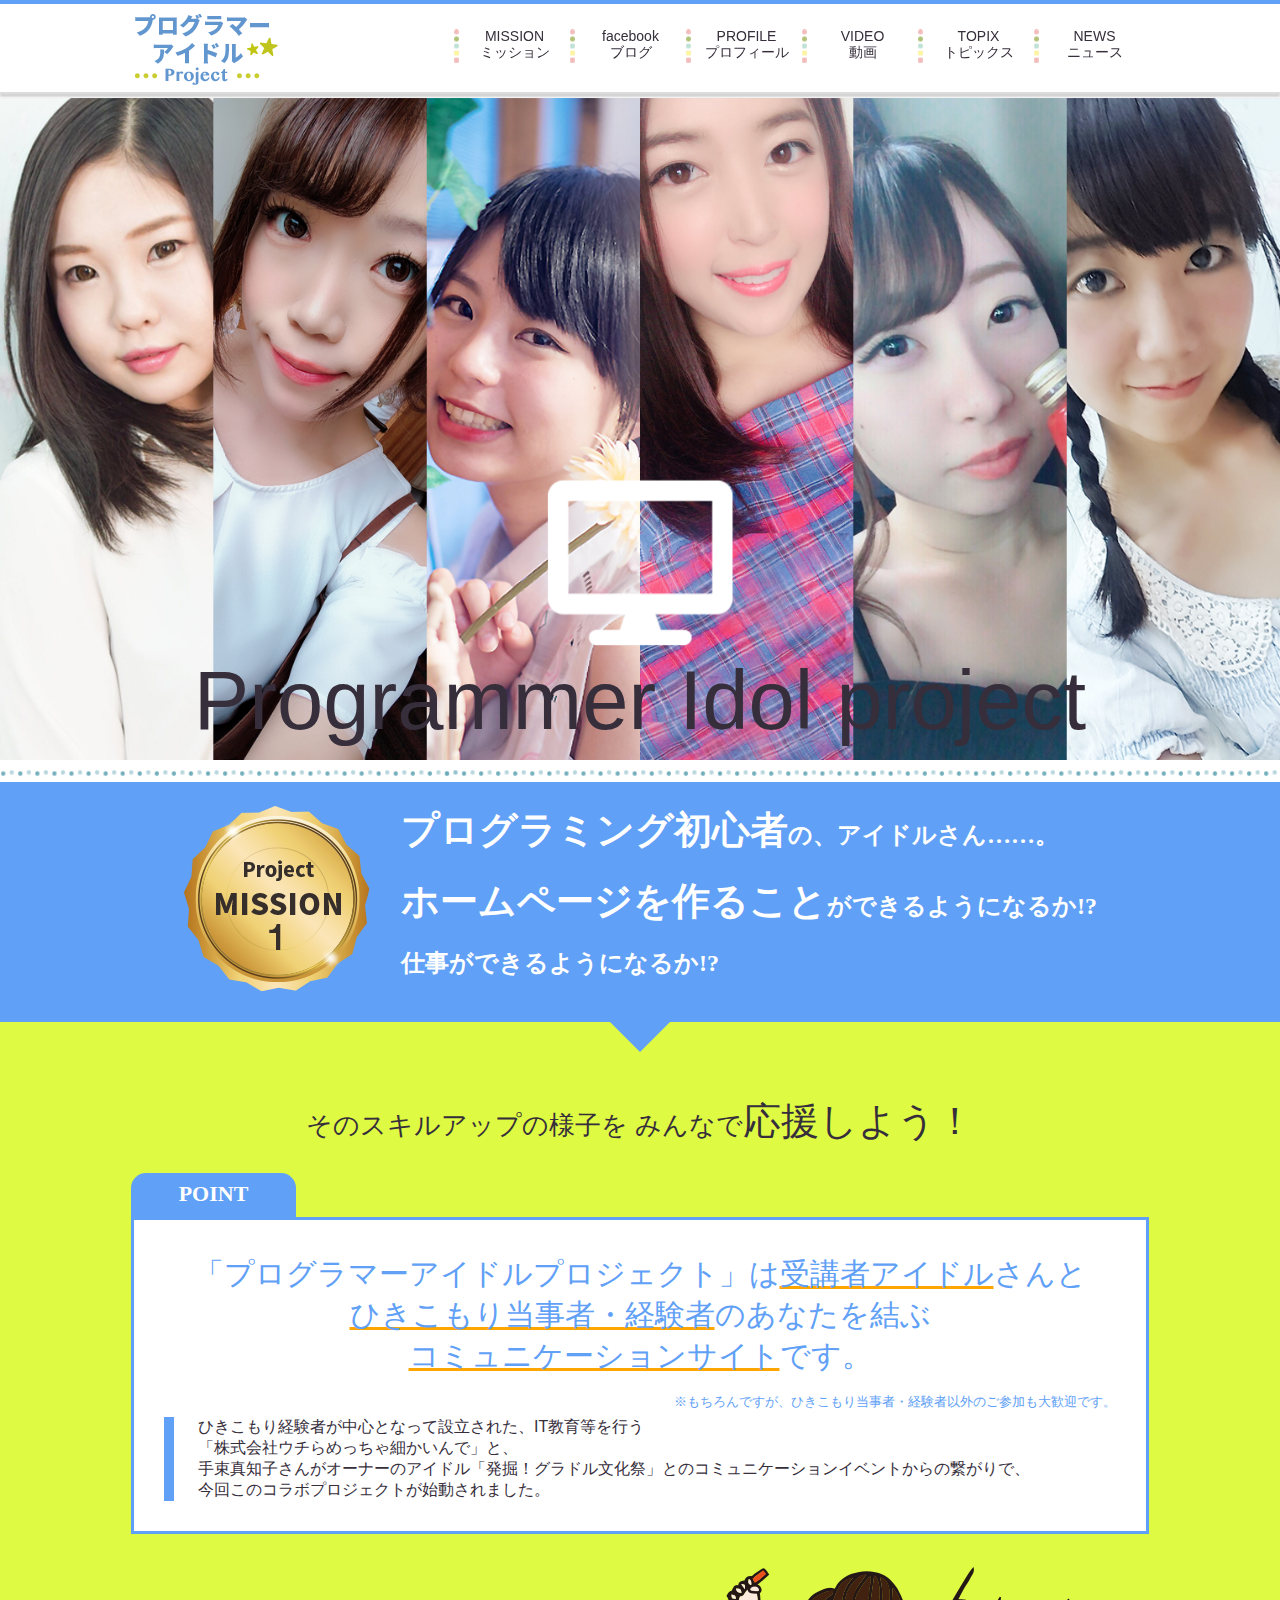
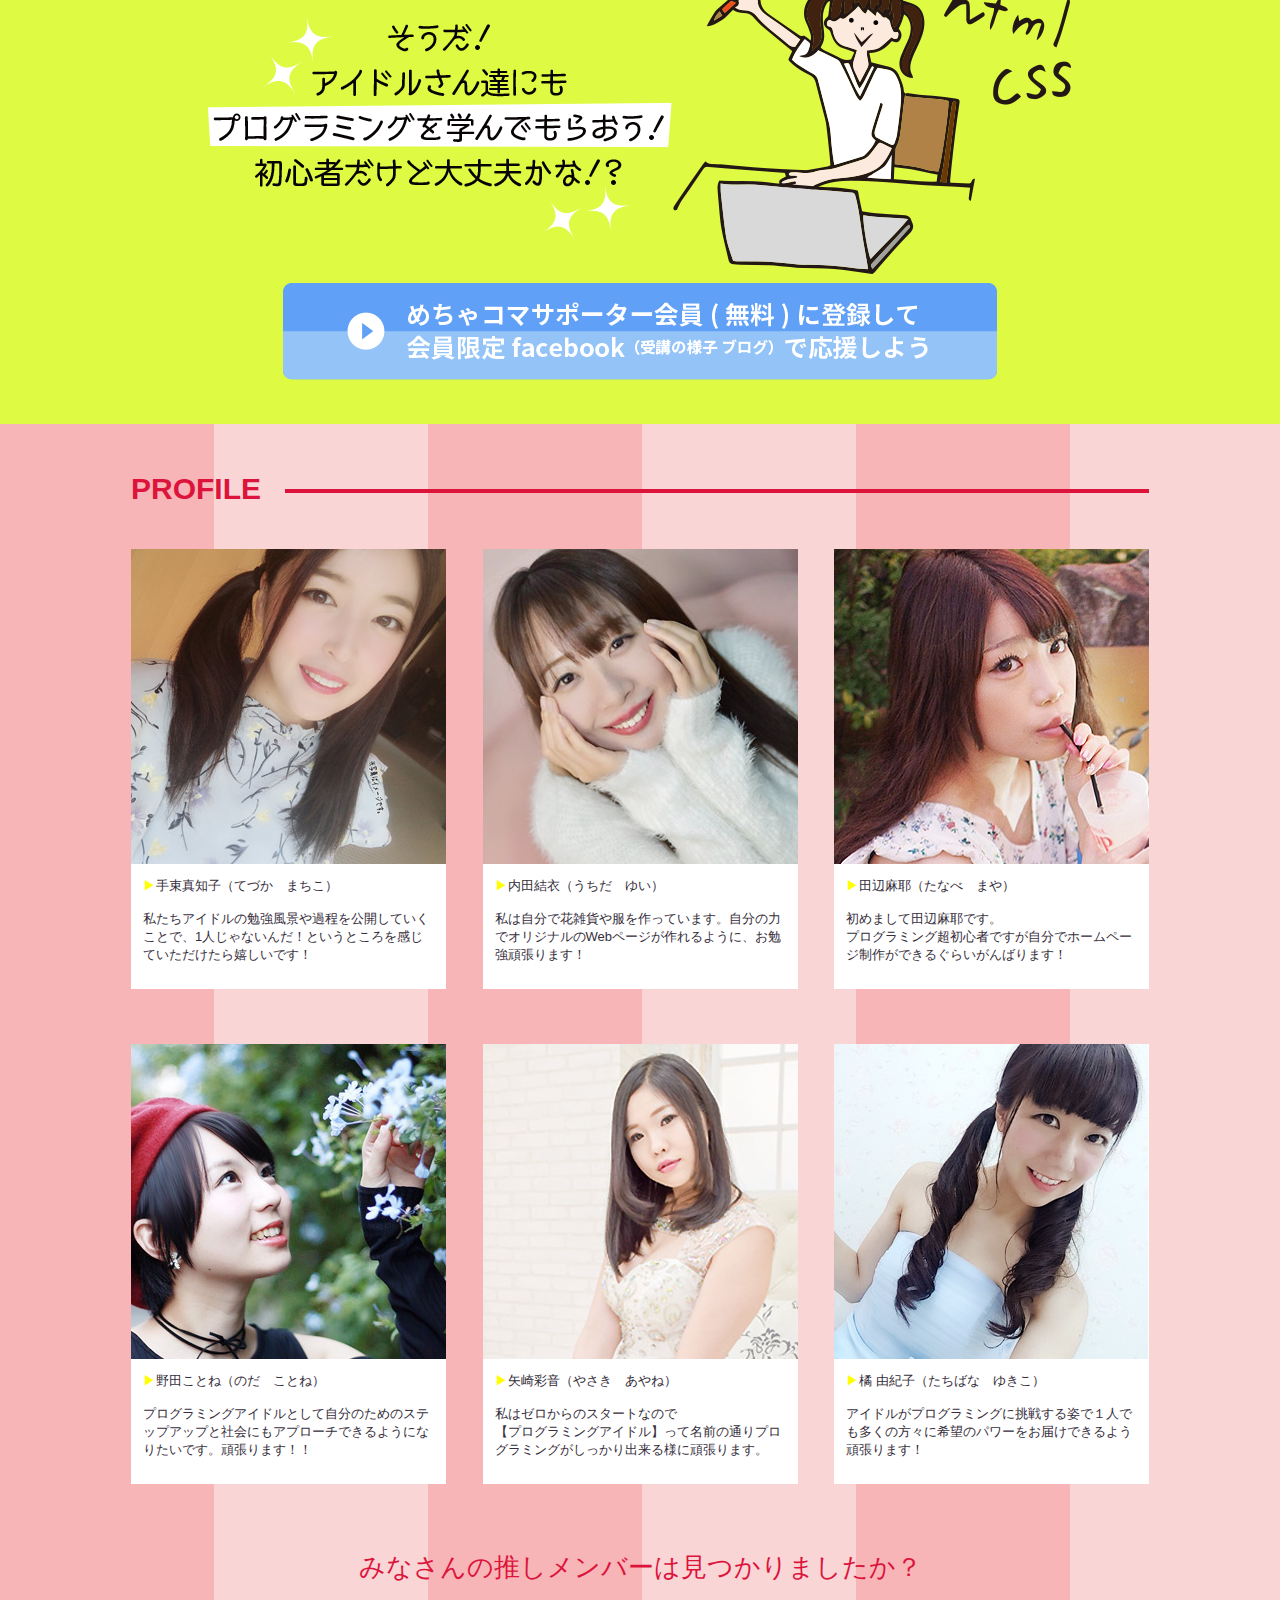
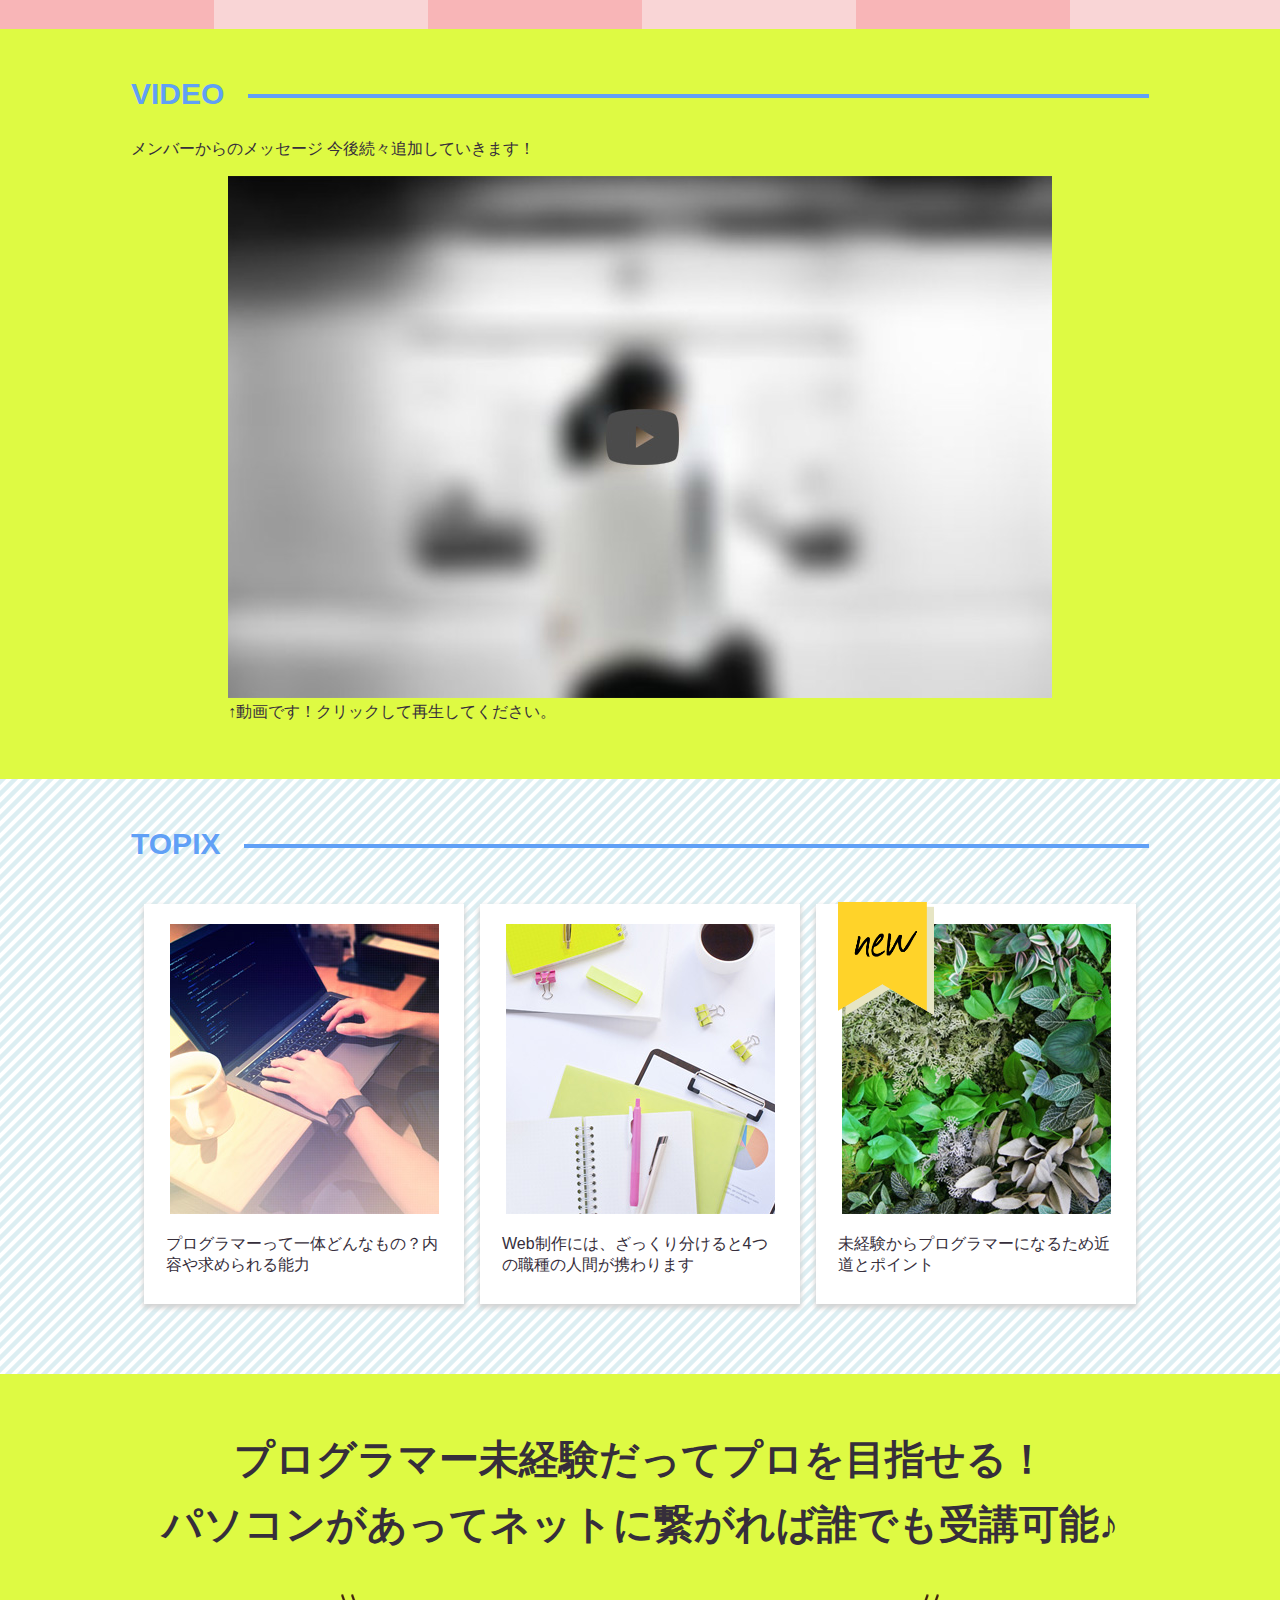
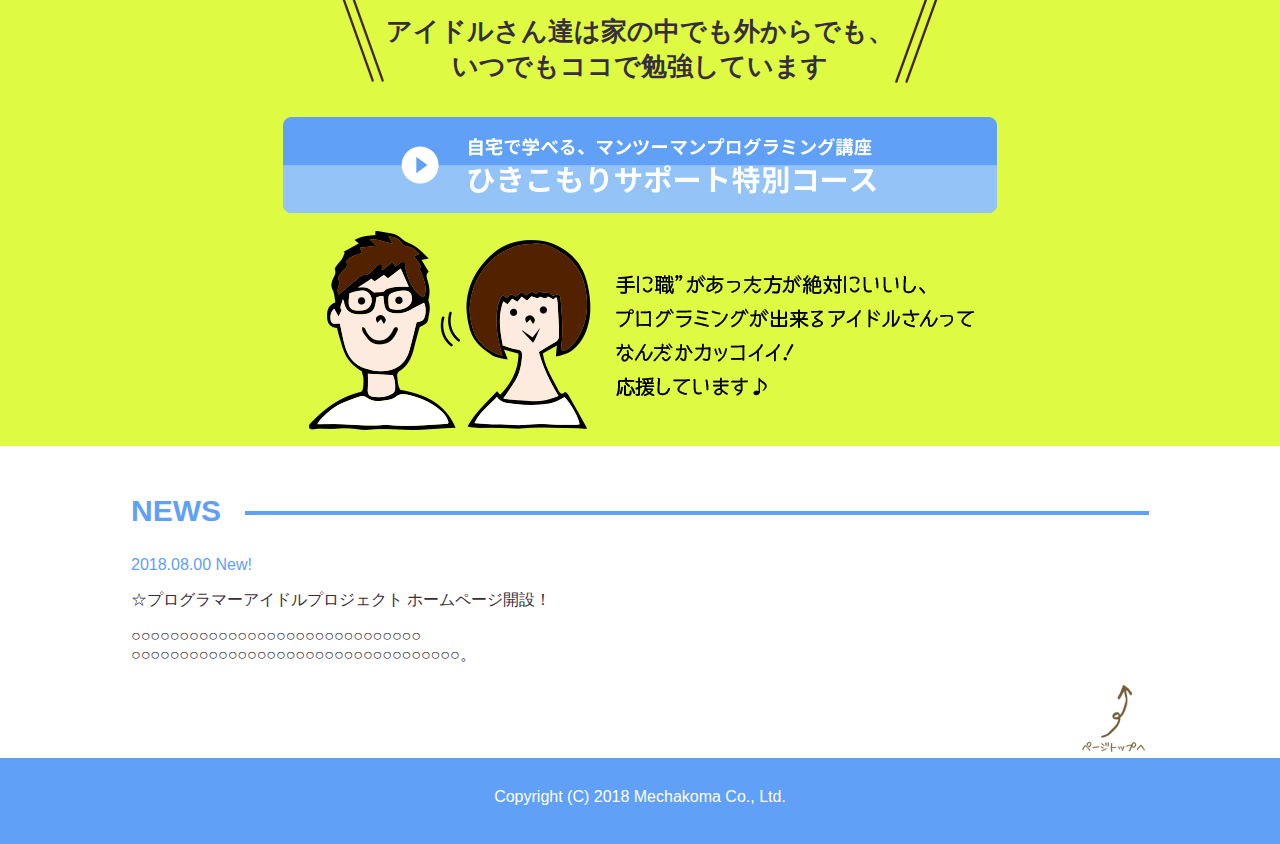
==== index.html @ 70dac642 "#4 ため"の"部分の仕様書に合わせた修正です。" ====
<!DOCTYPE html>
<html lang= "ja">
<head>
	<meta charset = "UTF-8">
	<meta name= "viewport" content= "width=device-width, initial-scale=1.0">
		<link rel= "stylesheet" href= "programmer_idol.css">
		<link rel= "stylesheet" href= "programmer_idol(Responsive).css">
		<link href="https://use.fontawesome.com/releases/v5.6.1/css/all.css" rel="stylesheet"> <!--Font Awesomeの三本線-->
		<script src= "https://ajax.googleapis.com/ajax/libs/jquery/3.3.1/jquery.min.js"></script>
		<script>
			jQuery(function ($) {
				$(function () {
			    	$("#hamburger i").click(function () {
				    	if ($("#header_menu_responsive").hasClass("open")) {
				        	$("#header_menu_responsive").removeClass("open").fadeOut(500);
				        	$(this).css("color","#595757");
				    	} else {
				        	$("#header_menu_responsive").addClass("open").fadeIn(500);
				        	$(this).css("color","#b5b5b6");
				    	}
			    	});
			  	});
			}); 
		</script>
	<title>Main</title>
	
</head>

<body>
<div id= "wrapper">
<header id="header">
	<div id= "header_wrapper" class= "width_1018px">
		<div id= "header_logo">
			<img src="./img/0_header/rogo.png">
		</div>
		
		
		
		<nav id= "header_menu_desktop">
				<ul id= "header_menu">
					<li class= "header_menus"><img src= "./img/0_header/head_line.png"><a href= "#project_mission">MISSION<br>ミッション</a></li>
					<li class= "header_menus"><img src= "./img/0_header/head_line.png"><a href= "#point_images">facebook<br>ブログ</a></li>
					<li class= "header_menus"><img src= "./img/0_header/head_line.png"><a href= "#profile">PROFILE<br>プロフィール</a></li>
					<li class= "header_menus"><img src= "./img/0_header/head_line.png"><a href= "#video">VIDEO<br>動画</a></li>
					<li class= "header_menus"><img src= "./img/0_header/head_line.png"><a href= "#topix">TOPIX<br>トピックス</a></li>
					<li class= "header_menus"><img src= "./img/0_header/head_line.png"><a href= "#news">NEWS<br>ニュース</a></li>
				</ul>
		</nav>
		
		<div id= "hamburger"><i class="fas fa-bars" ontouchstart=""></i></div> <!-- ハンバーガーメニューのアイコン -->
		
		<nav id= "header_menu_responsive">
				<ul id= "hamburger_menu">
					<li class= "hamburger_menus"><a href= "#project_mission">MISSION</a></li>
					<li class= "hamburger_menus"><a href= "#point_images">FACEBOOK</a></li>
					<li class= "hamburger_menus"><a href= "#profile">PROFILE</a></li>
					<li class= "hamburger_menus"><a href= "#video">VIDEO</a></li>
					<li class= "hamburger_menus"><a href= "#topix">TOPIX</a></li>
					<li class= "hamburger_menus"><a href= "#news">NEWS</a></li>
				</ul>
		</nav>
		
	</div>
</header>

	<div id= "top_image">
		<img src= "./img/top_image/top_img.jpg" id= "top_image_pic">	<!--メインのトップ画像 -->
		
		<figure id= "top_image_upon">		<!--白いパソコン画像と「Programmer Idol project」の文字 -->
			<img src= "./img/top_image/pc_icon.png">
			<figcaption><p>Programmer Idol project</p></figcaption>
		</figure>
			
		<img src= "./img/top_image/nat2_line_01.png" id= "spots_line"> <!--水玉模様の線部分-->
	</div>
	
<!--<div id="wrapper">-->
<article>
	<section id= "project_mission" class= "background_blue">
		<div id= "project_mission_inner">
			<div id= "project_mission_logo">
				<img src= "./img/1_body_upper/medal.png">
			</div>
			<div id= "project_mission_text" class= "fontsize_24px">
				<p><span class= "strong">プログラミング初心者</span>の、アイドルさん……。</p>
				<p><span class= "strong">ホームページを作ること</span>ができるようになるか!?</p>
				<p>仕事ができるようになるか!?</p>
			</div>
			
		</div>
	</section>
	<div class= "background_yellow">
		<div id= "triangle_cut"></div> <!--三角形の切り込み実装-->
	</div>
	
	<section id= "point" class= "background_yellow">
		<div class= "width_1018px">
			<p id= "point_comment">そのスキルアップの様子を<br class= "responsive_folding">
			みんなで<span class= "strong responsive_strong">応援しよう！</span></p>
				
			<div  class= "responsive_margin">
				<h3 id= "point_tab">POINT</h3> <!--border-radius, background-color, colorを活用-->
					<div id= "point_text">
						<div id= "point_intro">
							<p>「プログラマーアイドルプロジェクト」は<span class= "text_underline">受講者アイドル</span>さんと<br class= "responsive_unfolding" />
							<span class= "text_underline">ひきこもり当事者・経験者</span>のあなたを結ぶ<br class= "responsive_unfolding" />
							<span class= "text_underline">コミュニケーションサイト</span>です。</p>
							<small>※もちろんですが、ひきこもり当事者・経験者以外のご参加も大歓迎です。</small>
						</div>
						<div id= "point_collab">
							<p>ひきこもり経験者が中心となって設立された、IT教育等を行う「株式会社ウチらめっちゃ細かいんで」と、<br class= "responsive_unfolding" />
							手束真知子さんがオーナーのアイドル「発掘！グラドル文化祭」とのコミュニケーションイベントからの繋がりで、<br class= "responsive_unfolding" />
							今回このコラボプロジェクトが始動されました。</p>
						</div>
					</div>
					
					<div id= "point_images">
						<img src= "./img/1_body_upper/illust_1.png" class= "responsive_width_fit">
						<img src= "./img/1_body_upper/btn_1.png" class= "mouseover_white responsive_width_fit">
					</div>
			</div>	
		</div>
	</section>
	
	
	<!--http://commonsense-design.com/web/thumbnail-hover-css/#index2-5 ⇒hoverのエフェクト、長いコードなので注意。-->
	<section id= "profile"> <!--(!)CSSの#profileのbackground関係要素で背景を設定しています。-->
		<div class= "width_1018px">
			<h1 class= "text_pink">PROFILE</h1>
			
				<div class= "profile_photos_array responsive_margin">
					<figure class= "profile_photos">
						<a href= "profile1.html" ontouchstart="">
							<img src= "./img/2_profile/photo_p1.jpg">
							<span class= "pink_wave"></span>
							<span class="more-text">Read More</span>
						</a>
							<p><span class= "triangles">&#x25B6;</span>手束真知子（てづか　まちこ）</p>
							<p>私たちアイドルの勉強風景や過程を公開していくことで、1人じゃないんだ！というところを感じていただけたら嬉しいです！</p>
					</figure>
					<br class= "responsive_folding" />
					
					<figure class= "profile_photos">
						<a href= "profile2.html" ontouchstart="">
							<img src= "./img/2_profile/photo_p2.jpg">
							<span class= "pink_wave"></span> <!--ホバーすると出現する波動効果-->
							<span class="more-text">Read More</span> <!--ホバーすると出現するRead Moreの文字-->
						</a>
							<p><span class= "triangles">&#x25B6;</span>内田結衣（うちだ　ゆい）</p>
							<p>私は自分で花雑貨や服を作っています。自分の力でオリジナルのWebページが作れるように、お勉強頑張ります！</p>
					</figure>
					<br class= "responsive_folding" />
					
					<figure class= "profile_photos">
						<a href= "#" ontouchstart="">
							<img src= "./img/2_profile/photo_p3.jpg">
							<span class= "pink_wave"></span>
							<span class="more-text">Read More</span>
						</a>
							<p><span class= "triangles">&#x25B6;</span>田辺麻耶（たなべ　まや）</p>
							<p>初めまして田辺麻耶です。</br>
							プログラミング超初心者ですが自分でホームページ制作ができるぐらいがんばります！</p>
					</figure>
					<br class= "responsive_folding" />
					
				</div>
				
				<div class= "profile_photos_array">
					<figure class= "profile_photos">
						<a href= "#" ontouchstart="">
							<img src= "./img/2_profile/photo_p4.jpg">
							<span class= "pink_wave"></span>
							<span class="more-text">Read More</span>
						</a>
							<p><span class= "triangles">&#x25B6;</span>野田ことね（のだ　ことね）</p>
							<p>プログラミングアイドルとして自分のためのステップアップと社会にもアプローチできるようになりたいです。頑張ります！！</p>
					</figure>
					<br class= "responsive_folding" />
					
					<figure class= "profile_photos">
						<a href= "#" ontouchstart="">
							<img src= "./img/2_profile/photo_p5.jpg">
							<span class= "pink_wave"></span>
							<span class="more-text">Read More</span>
						</a>
							<p><span class= "triangles">&#x25B6;</span>矢崎彩音（やさき　あやね）</p>
							<p>私はゼロからのスタートなので</br>
								【プログラミングアイドル】って名前の通りプログラミングがしっかり出来る様に頑張ります。</p>
					</figure>
					<br class= "responsive_folding" />
					
					<figure class= "profile_photos">
						<a href= "#" ontouchstart="">
							<img src= "./img/2_profile/photo_p6.jpg">
							<span class= "pink_wave"></span>
							<span class="more-text">Read More</span>
						</a>
							<p><span class= "triangles">&#x25B6;</span>橘 由紀子（たちばな　ゆきこ）</p>
							<p>アイドルがプログラミングに挑戦する姿で１人でも多くの方々に希望のパワーをお届けできるよう頑張ります！</p>
					</figure>

				</div>
				<p id= "profile_recommend" class= "text_pink">みなさんの推しメンバーは<br class= "responsive_folding" />見つかりましたか？</p>
		</div>
	</section>
		
		
		
	<section id= "video" class= "background_yellow">
		<div class= "width_1018px">
			<h1 class= "text_blue">VIDEO</h1>
			<div class= "responsive_margin">
				<p>メンバーからのメッセージ  今後続々追加していきます！</p>
				<video src= "//www.youtube.com/embed/_wLza5A0TME" poster= "./img/3_body_lower/video.jpg" class= "responsive_width_fit">
					<iframe width="560px" height="315px" src="//www.youtube.com/embed/_wLza5A0TME" frameborder="0" allow="autoplay; encrypted-media" allowfullscreen>
						<img src= "./img/3_body_lower/video.jpg">
					</iframe>
				</video>
				<p id= "click">↑動画です！クリックして再生してください。</p>
			</div>
		</div>
	</section>
		
		
		
	<section id= "topix">
		<div  class= "width_1018px">
			<h1 class= "text_blue">TOPIX</h1>
			
			<div id= "topix_array">
				<div class= "topix_items">
					<a href= "topix1.html">
						<img src= "./img/3_body_lower/top_topix_1.jpg" class= "mouseover_white">
						<p>プログラマーって一体どんなもの？内容や求められる能力</p>
					</a>
				</div>
				<br class= "responsive_folding" />
				
				<div class= "topix_items">
					<a href= "topix2.html">
						<img src= "./img/3_body_lower/top_topix_2.jpg" class= "mouseover_white">
						<p>Web制作には、ざっくり分けると4つの職種の人間が携わります</p>
					</a>
				</div>
				<br class= "responsive_folding" />
				
				<div class= "topix_items topix_new">
					<a href= "#">
						<img src= "./img/3_body_lower/top_topix_3.jpg" class= "mouseover_white">
						<img src= "./img/3_body_lower/nat2_h_04.png" class="new_logo">
						<p>未経験からプログラマーになるため近道とポイント</p> <!--ため"の"が本当は正しい？一先ずは仕様書をフォロー-->
					</a>
				</div>
			</div>	
		</div>
	</section>
		
	<section id= "course" class= "background_yellow">
		<div class= "width_1018px responsive_margin">
			<div id= "course_text">
				<p>プログラマー未経験だって<br class= "responsive_folding" />プロを目指せる！</p>
				<p>パソコンがあってネットに<br class= "responsive_folding" />繋がれば誰でも受講可能♪</p>
			</div>
			

			<div id= "btn_2_upper">
				<img src= "./img/3_body_lower/line_left.png">
				<p>アイドルさん達は家の中でも外からでも、</br>
					いつでもココで勉強しています</p>
				<img src= "./img/3_body_lower/line_right.png">
			</div>

			
			<img src= "./img/3_body_lower/btn_2.png" class= "mouseover_white responsive_width_fit">
			<img src= "./img/3_body_lower/illust_2.png" class= "responsive_width_fit">
		</div>
	</section>
	
	<section id= "news">
		<div  class= "width_1018px">
			<h1 class= "text_blue">NEWS</h1>
			<div class= "responsive_margin">
				<p class= "text_blue">2018.08.00 New!</p>
				<p>☆プログラマーアイドルプロジェクト ホームページ開設！</p>
				<p>○○○○○○○○○○○○○○○○○○○○○○○○○○○○○○</br>
				○○○○○○○○○○○○○○○○○○○○○○○○○○○○○○○○○○。</p>
			</div>
		</div>
	</section>
	<span class= "back_to_pagetop width_1018px">
		<a href= "#top_image"><img src= "./img/page-top.png"></a>
	</span>
</article>

<footer class= "background_blue">
	<p>Copyright (C) 2018 Mechakoma Co., Ltd.</p>
</footer>
</div> <!--wrapper終了 -->
</body>
</html>
---- programmer_idol.css ----
/* mainページのcss */


*{
	box-sizing: border-box;
	color: #362e3b;
}

body{
	width: 100%;
	margin: 0;
	text-align: center;
	font-family: "Noto Serif JP", serif, "Noto Sans JP", sans-serif;
}

#wrapper{
	width: 100%;
	overflow: hidden;
}


section{
	width: 100%;
}

h1{
	margin-top: 0;
	padding-top: 48px;
    padding-bottom: 8px;
    font-size: 30px;
    font-family: "Noto Sans JP", sans-serif;
    text-align: left;
    
    display: flex;
    align-items: left;
}

h1:after {
	margin-top: 17px;
	margin-left: 24px;
    border-top: 4px solid;
    content: "";
    flex-grow: 1;
}

a{
	text-decoration: none;
}

.width_1018px{   /* sectionの中、背景以外は1018pxに収まるようにする。 */
	width: 1018px;
	margin: 0 auto;
}

.text_pink{
	color: #dc143c;
}

.text_blue{
	color: #60a0f6;
}

.background_blue{
	background-color: #60a0f6;
	color: #fff;
}

.background_yellow{
	background-color: #defa43;
}



.mouseover_white:hover { /* 青いボタンをホバーすると白っぽくさせる演出 */
	transition-delay: 0.5s;
	opacity: 0.7;
	/* background-image: linear-gradient(rgba(255,255,255,0.5), rgba(255,255,255,0.5)); */
}





/* ---------------------------------------------- */
/* header固定については鳥取県倉吉市「松井酒造」さんのＨＰを参照。*/

#header{
	width: 100%;
	padding-top: 8px;
	background-color: #fff;
	
	border-top: 4px #60a0f6 solid;
    border-bottom: 2px #dcdcdc solid;
    
	position: fixed;
    top: 0;
    left: 0;
	z-index: 100;
	
	box-shadow: 0px 3px 2px #d3d3d3;
}

#header_wrapper{
    height: 80px;
    margin: 0 auto;
}


#header_logo{
	float: left;
}

#header_menu{
	margin-bottom: 0;
	padding-left: 0;
	float: right;
	list-style-image: url("./img/0_header/head_line.png");
	font-family: "Noto Sans JP", sans-serif;
}

#header_menu a{
	text-decoration: none;
}

.header_menus{
	width: 116px;
    font-size: 1.8vw;
	text-align: center;
	display: table-cell;
}

.header_menus a:hover{
	color: #60a0f6;
}

.header_menus img{
	float: left;
}



/*.fas, .fa-bars*/
#hamburger,
#header_menu_responsive{
	display: none;
}




/* (!!)パソコンマークと文字のずれがまだある。要修正。*/
#top_image{
	width: auto;
	padding-top: 98px;
	text-align: center;
	display: inline-block;
	position: relative;
}

#top_image_pic{
	width: 100%;
	height: auto;
  /* 白いＰＣマークとテキストをabsoluteで重ねるようにする。 */
}


#top_image_upon{ /* 白いパソコン画像と「Programmer Idol project」の文字 */
	width: 100%;
	margin: 0 auto;
	font-family: "Noto Sans JP", sans-serif;
	z-index: 1;
    position: absolute;
    bottom: 4.2%;

}


#top_image_upon img{
	width: 15%;
}

#top_image_upon p{
	margin-top: 0;
	margin-bottom: 0;
	font-style: bold;
	font-size: 6.5vw;
}


/* ハンバーガーメニュー */




#spots_line{
	width: 100%;
}


#project_mission{
	/* position: relative; */
	height: 240px;
    display: flex;
}


#project_mission_inner{
    margin-left: auto;
    margin-right: auto;
	display: inline-flex;
    text-align: center;
}

#project_mission_logo{
	width: 188px;
	margin-top: auto;
	margin-bottom: auto;
    margin-right: 30px;
	float: left;
}

#project_mission_text{
	margin-top: auto;
	margin-bottom: auto;
    text-align: left;
    float: left;
}

#project_mission p,
#project_mission span{
	margin-top: 0;
	margin-bottom: 20px;
	color: #fff;
	font-weight: bold;
}

#triangle_cut{  /*三角の切り込みづくり。こちら参照：https://www.granfairs.com/blog/staff/use-triangle-with-css*/
	width: 0;
	height: 0;
	margin: auto;
	content: "";
	border-style: solid;
	border-color: #60a0f6 transparent transparent transparent;
	border-width: 30px 30px 0 30px;
	display: flex;
	/*
	position: absolute;
	right: 0;
	bottom: -30px;
	left: 0;
	*/
}

.fontsize_24px{
	font-size: 24px;
}

.strong{
	font-size: 3.4vw;
}







#point{
	margin: 0 auto;
}


#point_comment{
	margin-top: 0;
	padding-top: 44px;
	font-size: 26px;
}


#point_tab{
	width: 165px;
    height: 44px;
	margin-bottom: 0;
    padding: 8px;
    font-size: 22px;
    color: #fff;
    background-color: #60a0f6;
    border-radius: 15px 15px 0 0;
    text-align: center;
}

#point_text{
	margin-bottom: 30px;
	border: 3px #60a0f6 solid;
	background-color: #fff;
}

#point_intro{
	padding-top: 24px;
}

#point_intro p{
	margin-top: 10px;
	margin-bottom: 10px;
	font-size: 30px;
	color: #60a0f6;
}

#point_intro small{
	margin-top: 6px;
	margin-bottom: 10px;
	padding-right: 30px;
	color: #60a0f6;
	float: right;
}

.text_underline{
	color: #60a0f6;
	text-decoration: underline;
	text-decoration-color: #ffa500;
}

#point_collab{
    margin-top: 40px;
    margin-bottom: 30px;
	margin-left: 30px;
	padding-left: 24px;
	text-align: left;
	
	border-left: 10px;
	border-left-color:  #60a0f6;
	border-left-style: solid;
	
	font-family: "Noto Sans JP", sans-serif;
}

#point_collab p{
	margin-top: 2px;
	margin-bottom: 2px;
	
}


#point_images{
    padding-bottom: 40px;
}




#profile{
	background-image: url(./img/backgrounds/bg_pink.png);
	background-repeat: repeat;
	font-family: "Noto Sans JP", sans-serif;
}

.profile_photos_array{
	padding-left: 0;
	padding-right: 0;
	clear: both;
	display: flex;
    flex-direction: row;
    flex-wrap: wrap;
    justify-content: space-between;
}

.profile_photos,
.topix_items{
	margin: 15px 6px 40px 6px;
	background-color: #fff;
	display: inline-block;
}

.profile_photos{
	width: 315px;
	height: 440px;
	margin-left: 0;
    margin-right: 0;
}

.profile_photos p{
	margin-top: 10px;
	margin-bottom: 4px;
	padding: 3px 12px 2px 12px;
	font-size: 13px;
	text-align: left;
}

.profile_photos a{
	height: 315px;
	display: block;
	position: relative; 	/* 波動効果と関連 */
	overflow: hidden;		/* 波動効果と関連 */
}


#topix{
	background-image: url("./img/backgrounds/nat2_bg_03.png");
}

.topix_items{
	height: 400px;
	width: 320px;
	padding: 20px 0px 20px 0px;
	margin-bottom: 70px;
	box-shadow: 0px 3px 5px 1px #d3d3d3;
	font-family: "Noto Sans JP", sans-serif;
}

.topix_items p{
	padding-left: 22px;
    padding-right: 22px;
	text-align: left;

}

.topix_new{			/*NEWのロゴマークをつけられるTOPIXに*/
	position: relative;
}

.new_logo{			/*NEWのロゴマークそのもの(img要素)のCSS*/
	position: absolute;
	width: 30%;
	height: 30%;
	top: -0.5%;
	left: 7%;
	z-index: 1;
}



#profile_recommend{
	margin-bottom: 0;
    padding-bottom: 44px;
    font-size: 26px;
}

#video{
    padding-bottom: 40px;
    font-family: "Noto Sans JP", sans-serif;
}

#video p{
	text-align: left;
}

video{
	width: 824px;
}

#click{
	width: 824px;
	margin-top: 0;
	margin-left: auto;
	margin-right: auto;
}


#course p{
	margin-top: 10px;
	margin-bottom: 10px;
	font-size: 40px;
	font-weight: bold;
}

#course img{
	margin-bottom: 10px;
}

#course_text{
	padding-top: 48px;
}

#btn_2_upper{
    margin-top: 30px;
    margin-bottom: 22px;
	display: inline-flex;
    /*padding-left: 210px;*/
}

#btn_2_upper p{
    padding-top: 2%;
	font-size: 2vw;
}



#news{
	font-family: "Noto Sans JP", sans-serif;
}


#news p{
	text-align: left;
}



footer{
	width: 100%;
	height: 86px;
	background-color: #60a0f6;
	font-family: "Noto Sans JP", sans-serif;
}

footer p{
	margin-top: 0;
    padding-top: 30px;
	color: #fff;
}





/* ------------------------------------------------------------ */
/* 「波動効果」のCSSです。 
参考ＵＲＬ：http://commonsense-design.com/web/thumbnail-hover-css/#index2-5

thumbnail_wrapper = .profile_photos
l-thumbnail = .profile_photos_allay
l-card = #profile

*/



/*↓隠れているピンクの○*/
.pink_wave { /* .profile_photos a:after */
	width: 10px;
	height: 10px;
	border: 0px solid #fa61de;
	  
	content: "";
	text-align: center;
	  
	position: absolute;
	left: 50%;
	top: 50%;
	transform: translate(-50%, -50%);
	transition: opacity 0.3s, width 0.8s 0.1s, height 0.8s 0.1s, border-width 0.4s 0.1s;
	  
	border-radius: 50%;
	background: rgba(248, 181, 183, 0.7);
	opacity: 0; /* ホバーがないときは、完全透過で隠してしまう */
}


.profile_photos a:hover .pink_wave{  /*(.pink_wave のところに以前これがあった→）.profile_photos a:after*/
	width: 480px;
	height: 480px;
	border-width: 60px;
	transition: 1.0s;
	  /*transform: scale(1.1);*/
	display: inline-block;
	opacity: 0.7;
	z-index: 2;
}




/*↓Read more の白い文字*/
.more-text {
	transition: 0.5s;
	position: absolute;
	top: 50%;
	transform: translateY(-50%);
	display: block;
	width: 100%;
	color: #fff;
	font-size: 16px;
	letter-spacing: 1px;
	text-align: center;
	opacity: 0;
}

.profile_photos a:hover .more-text {
	 opacity: 1;
	 letter-spacing: 12px;
	 z-index: 10;
}



/* ------------------------------------------------------------ */
/*(!)以下はTopix、Profileだけで使われているCSSになります。 */


h2{
	margin-top: 0;
	padding-top: 50px;
    padding-bottom: 8px;
	font-size: 24px;
}

.prof_topix_title {
    margin-top: 80px;
	margin-bottom: 60px;
    height: 136px;
    color: #60a0f6;
    padding-top: 46px;
    background-image: url(./img/backgrounds/bg_02.png);
}

.prof_topix_title h1{
	padding-top: 0;
}

.prof_topix_document{
	width: 1018px;
    margin: 0 auto;
    text-align: left;
	font-family: "Noto Sans JP", sans-serif;
}

.prof_topix_document h2{
	padding-top: 0;
	color: #60a0f6;
}

.prof_topix_document img{
	margin-right: 28px;
	float: left;
}

.prof_topix_document p{
	margin-bottom: 16px;
}

.prof_marking{
	background-color: #ffff00;
}


.back_to_pagetop,
.back_to_index{
	display: inline-block;
    text-align: right;
}

.back_to_index img{
	margin-top: 20px;
	margin-bottom: 20px;
}

.profile_img{
	width: 484px;
	height: 700px;
    float: left;
    margin-right: 38px;
	display: inline-block;
}

.profile_text{
	width: 490px;
    float: right;
    display: inline-block;
}


.profile_text h2{
	margin-top: 0;
	padding-top: 0;
}

.triangles{
	color: #ffff00;
}
---- programmer_idol(Responsive).css ----
@media only screen and (max-width: 1018px){

	.responsive_folding_1018px{
		display: block;
	}
	
	.width_1018px{
		width: 100%;
		margin: 0 auto;
		padding-left: 8px;
	    padding-right: 8px;
	}f
	
	.background_blue{
		width: 100%;
		height: auto;
	}
	
	.fontsize_24px{
		font-size: 18px;
	}
	
	.strong{
		font-size: 30px;
	}
	
	#header_logo img{
	    width: 80%;
		height: auto;
    	margin-top: 8px;
	}
	
	.header_menus{
	    width: 95px;
    	font-size: 1.18vw;
	}
	
	#project_mission_text{
		float: none;
	}
	
	.profile_photos_array,
	#topix_array{
		width: 315px;
		margin: 0 auto;
	}
}




@media only screen and (max-width: 769px){
	
	
	.width_1018px{
		padding-left: 0;
	    padding-right: 0;
	}
	
	h1{
		margin-left: 10px;
	}
	
	.fontsize_24px,
	.strong{
		font-size: 3.1vw;
	}
	
	.responsive_unfolding{
	 	display: none;
	 }
	 
	.responsive_folding{
		display:block;
	}
	 
	.responsive_strong{
		font-size: 28px;
	}
	
	.responsive_width_fit{
		width: 100%;
    	margin-top: 10px;
	}
	
	.responsive_margin{
		margin-left: 5px;
		margin-right: 5px;
	}
	
/* ------------------------------------------ */
/* ハンバーガーメニュー */
	#header_menu{
		margin-top: 0px;
	}

	.header_menus{
		display: none;
	}

	#hamburger{
	    padding-top: 12px;
	    padding-right: 14px;
		/* color: #595757; */
		font-size: 280%;
		display: flex;
		float: right;
		position: relative; /* ←開閉動作において重要。うまくrelativeさせること。 */
	}
	
	#hamburger i{
		color: #595757;
	}
	
	
	/*
	#hamburger:hover{
		color: #b5b5b6;
	}
	*/

/* ------------------------------------------ */


/* 参考ページ：https://maipyon.net/hamburger-menu-jquery/ */
/*
	#nav-open -> #hamburger
	#nav-content -> #header_menu_responsive
	.category -> #hamburger_menu
	.category-title -> .hamburger_menus
*/
	
	
	#header_menu_responsive{
	  display: none;
	  position: fixed;
	  width: 100%;
	  height: 0%;
	  top: 0;
	  left: 0;
	  transition: 0.5s ease-in-out;
	}
	
	#header_menu_responsive.open {
	  display: block;
	  opacity: 1;
	  overflow: auto;
	  position: fixed;
	  top: 92px;
	  left: 0;
	  z-index: 100;
	  width: 100%;
	  height: auto;
	  background: rgba(255, 255, 255, 0.99); /*背景色*/
	  overflow: hidden;/*ブラー効果でボヤけた部分を非表示*/
	}
	
	
	#hamburger_menu{
		padding-left: 0;
		text-align: center;
		font-size: 30px;
	}
	
	.hamburger_menus{
		height: 50px;
		margin: 20px 0 12px 0;
		border-bottom: 1px solid #b5b5b6;
		color: #fff;
		text-decoration: none;
	}
	
	.hamburger_menus:last-child{
		border-bottom: none;
	}


/* ------------------------------------------ */

	#header{
		padding-left: 20px;
    	padding-right: 20px;
	}
	
	#header_logo img{
	    width: 100%;
    	height: auto;
    	margin-top: 0;
	}
	

	#top_image_upon p{
		font-size: 6vw;
    	margin-bottom: 10px;
	}
	
	#project_mission{
		height: 180px;
		padding-top: 0;
	}
	
	#project_mission img{
		width: 75%;
	}
	
	#project_mission p{
		margin-bottom: 0px;
	}
	
	
	#project_mission_logo {
		width: 180px;
		margin-right: 0px;
	}
	
	#project_mission_text{
		margin-right: 8px;
		float: none;
	}
	
	#point_intro{
		padding-top: 0px;
	}
	
	#point_comment{
		font-size: 20px;
	}
	
	#point_text{
		padding: 14px;
		font-size: 18px;
		
	}
	
	#point_intro p,
	#point_intro small{
		font-size: 18px;
		text-align: left;
	}
	
	#point_intro small{
		float: none;
	}
	
	
	
	.text_underline{
		text-decoration: none;
	}
	
	#point_collab{
	    margin-bottom: 10px;
		margin-left: 0px;
	    padding-left: 0px;
	    border-left: none;
	    border-left-style: none;
	}
	
	
	#profile{
		background-image: url(./img/backgrounds/bg_pink.png);
		background-repeat: repeat;
	}
	
	
	
	#profile_recommend{
		padding-top: 0px;
		font-size: 24px;
	}
	
	#course{
		display: inline-flex;
	}
	
	#course_text p {
		margin-left: 20px;
    	margin-right: 20px;
	    font-size: 7.7vw;
	}
	
	#btn_2_upper p{
		font-size: 2.5vw;
	}
	
	
	
	
/* Profile, Topixの中身 */

	.prof_topix_title{
		margin-bottom: 0;
	}
	
	
	.prof_topix_document{
		width: 100%;
	}
	
	.prof_topix_document img{
		width: 100%;
		margin-bottom: 20px;
	}
	
	.profile_img{
		width: 100%;
		height: 100%;
	    margin-right: 0; 
	}

	.profile_text {
    	width: 100%;
    	text-align: center;
	}
	
	.profile_text p{
		font-size: 18px;
	}
	
	.prof_topix_document h2,
	.prof_topix_document p{
		margin-left: 10px;
		margin-right: 10px;
	}
	
	footer{
		padding-bottom: 28px;
	}
	
	footer p{
		margin-bottom: 0;
	}
}


@media only screen and (max-width: 500px){  /* スマホ画面対応 */

	.fontsize_24px,
	.strong{
		font-size: 3.7vw;
	}
	
	.hamburger_menus{
		height: 40px;
    	margin: 10px 0 15px 0;
	}

	#project_mission_logo{
	    margin-left: -10px;
	}

/*
	#project_mission{
		height: 156px;
	}
	
	#project_mission img{
		width: 65%;
	}
*/
	
	#btn_2_upper p {
	    font-size: 3.8vw;
	    padding-top: 3%;
	}
	
	.profile_photos_array,
	#topix_array{
		margin: 0 auto;
	}
	
	.profile_text h2{
		font-size: 20px;
    	text-align: center;
    }
}


@media only screen and (min-width: 768px){
	.responsive_folding{
		display: none;
	}
	
	.responsive_unfolding{
		display: block;
	}
	
	.fas, .fa-bars{
		display: none;
	}
}


@media only screen and (min-width: 1018px){

	.fontsize_24px{
		font-size: 24px;
	}

	.strong{
		font-size: 38px;
	}

	.responsive_folding_1018px{
		display: none;
	}
	
	.header_menus{
		width: 116px;
	    font-size: 14px;
	}
}
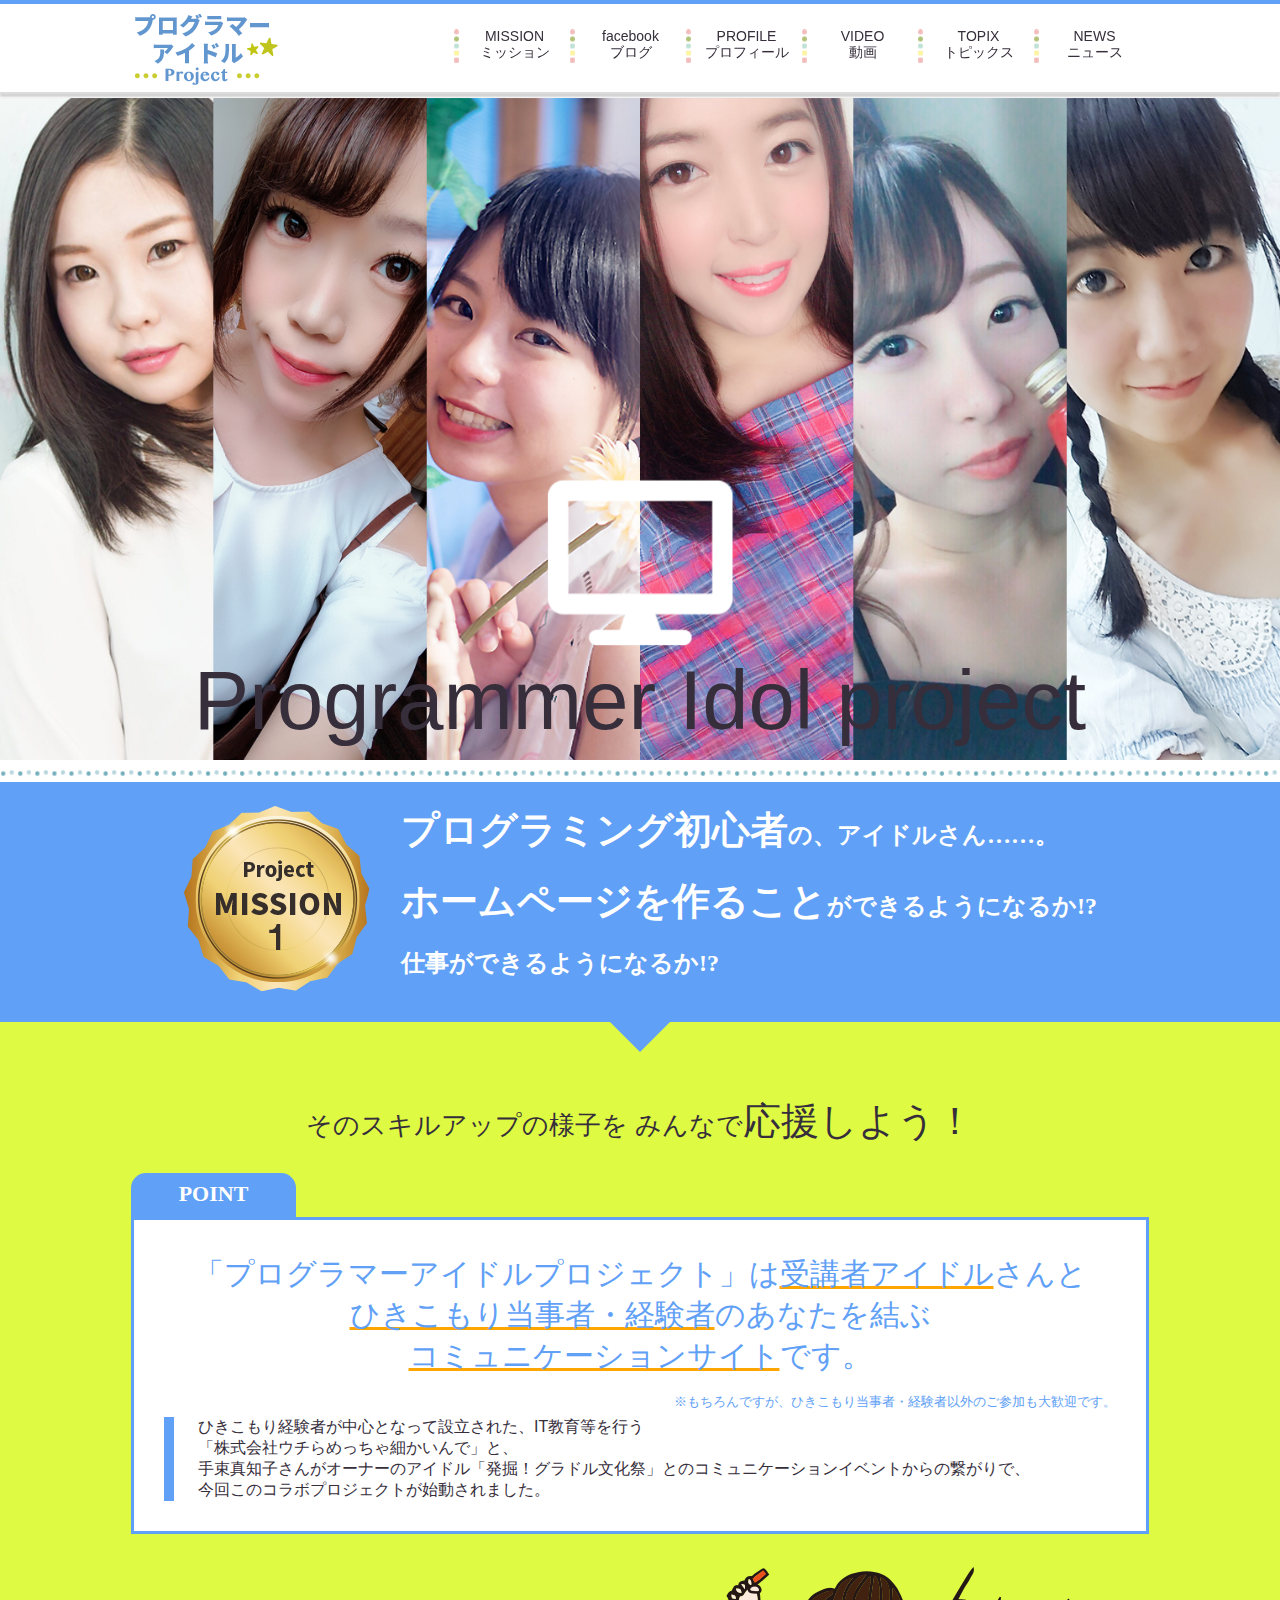
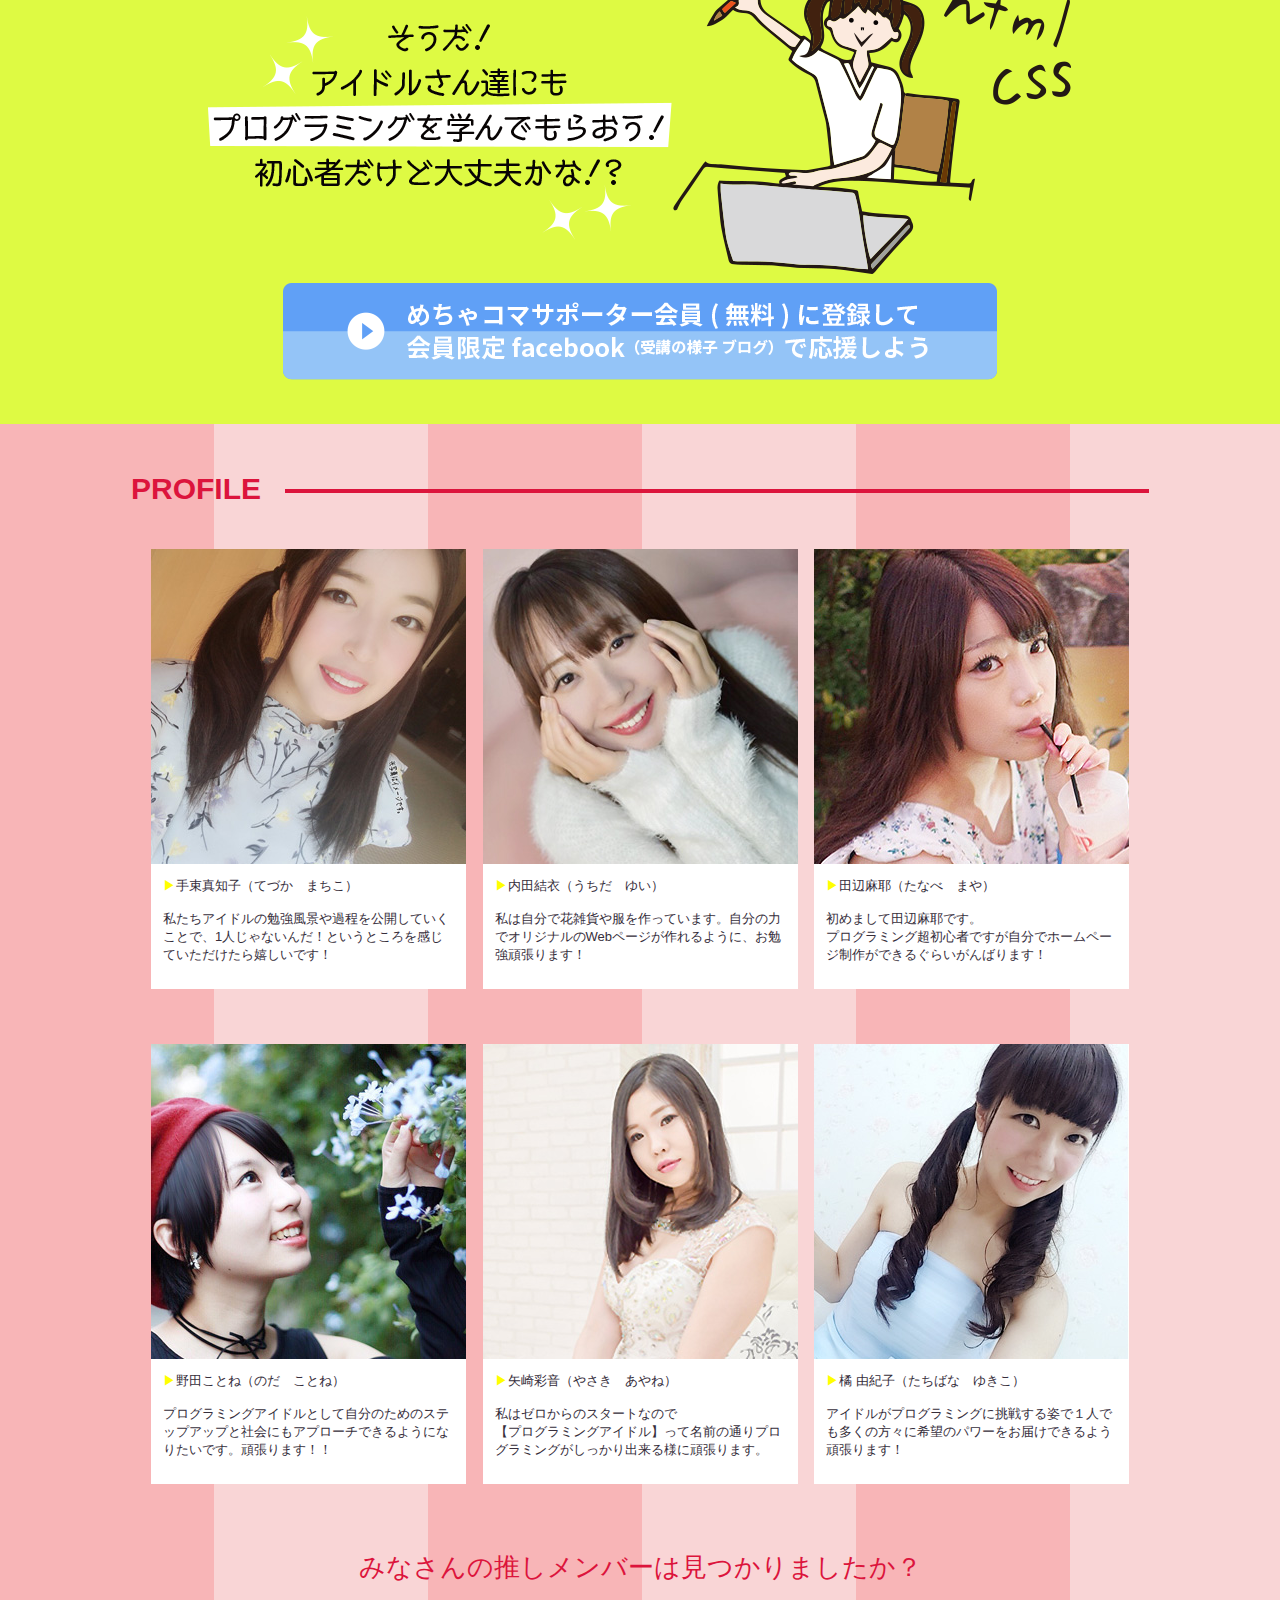
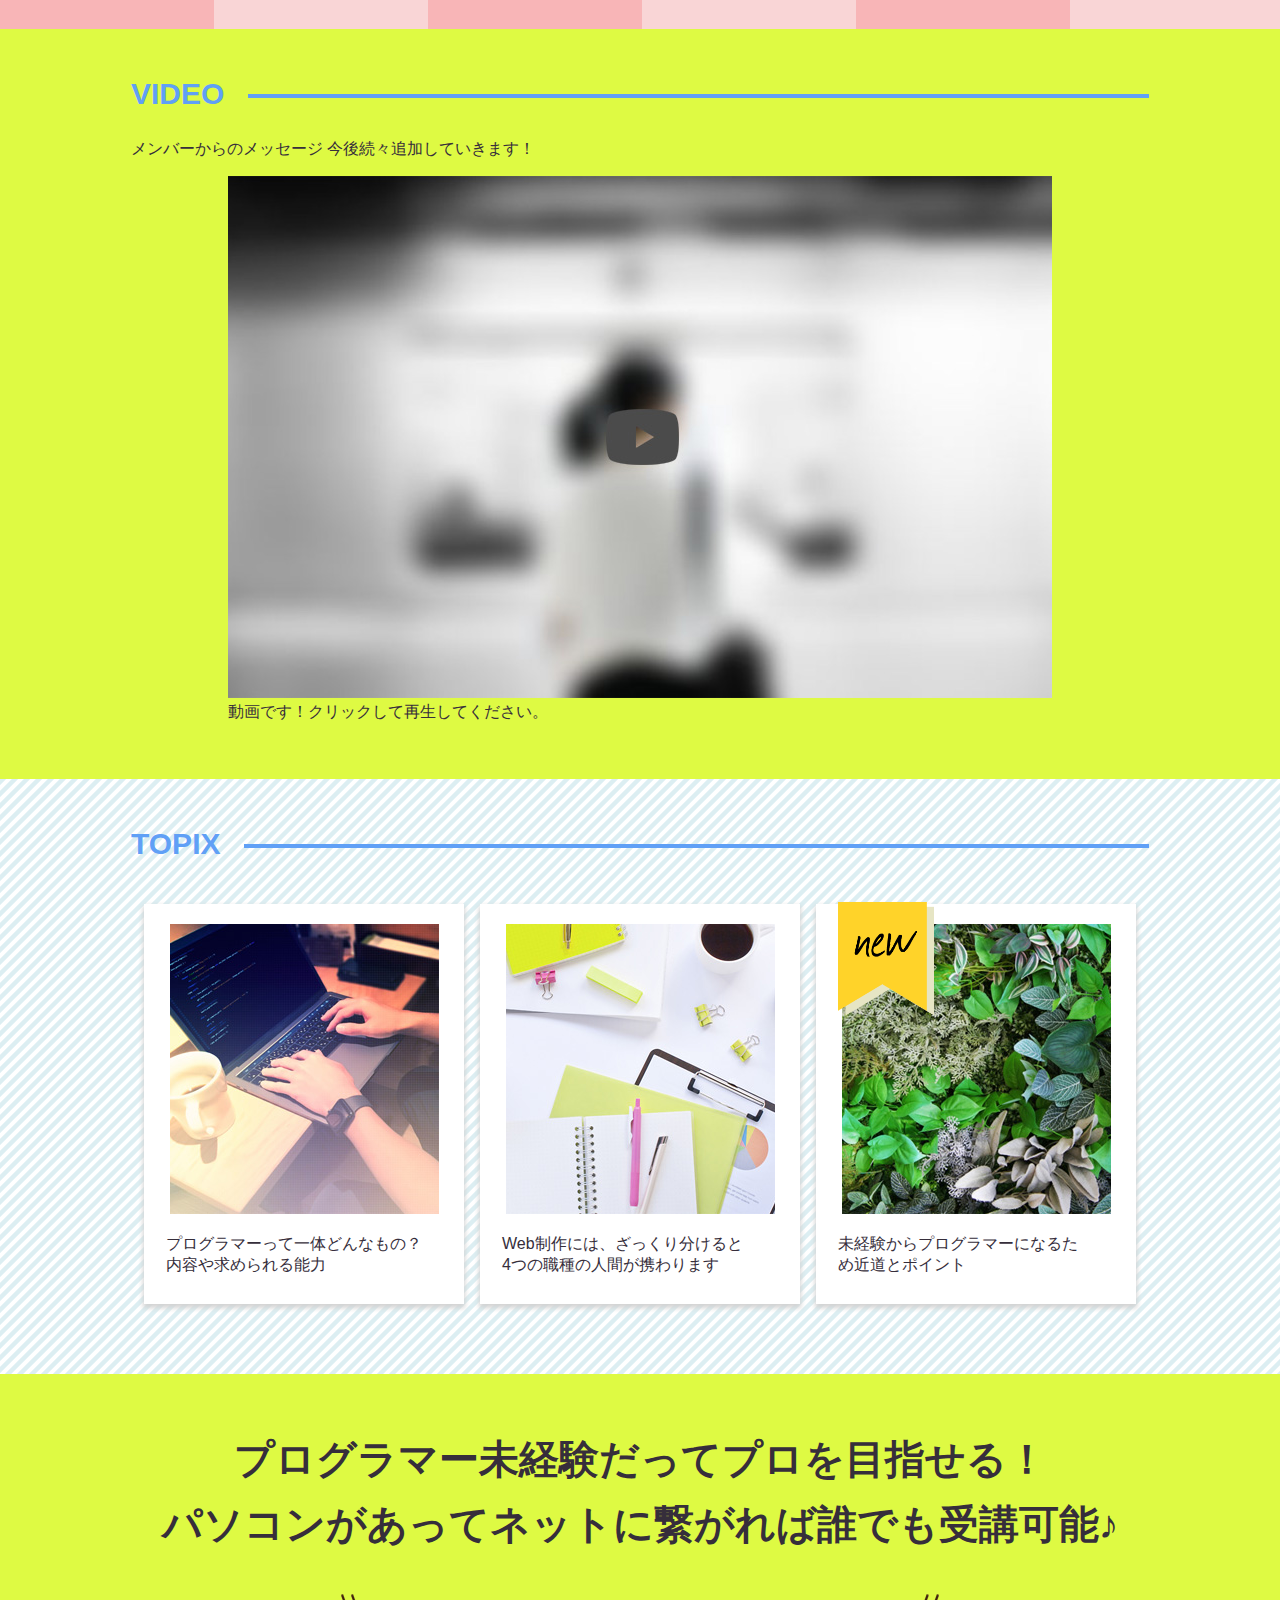
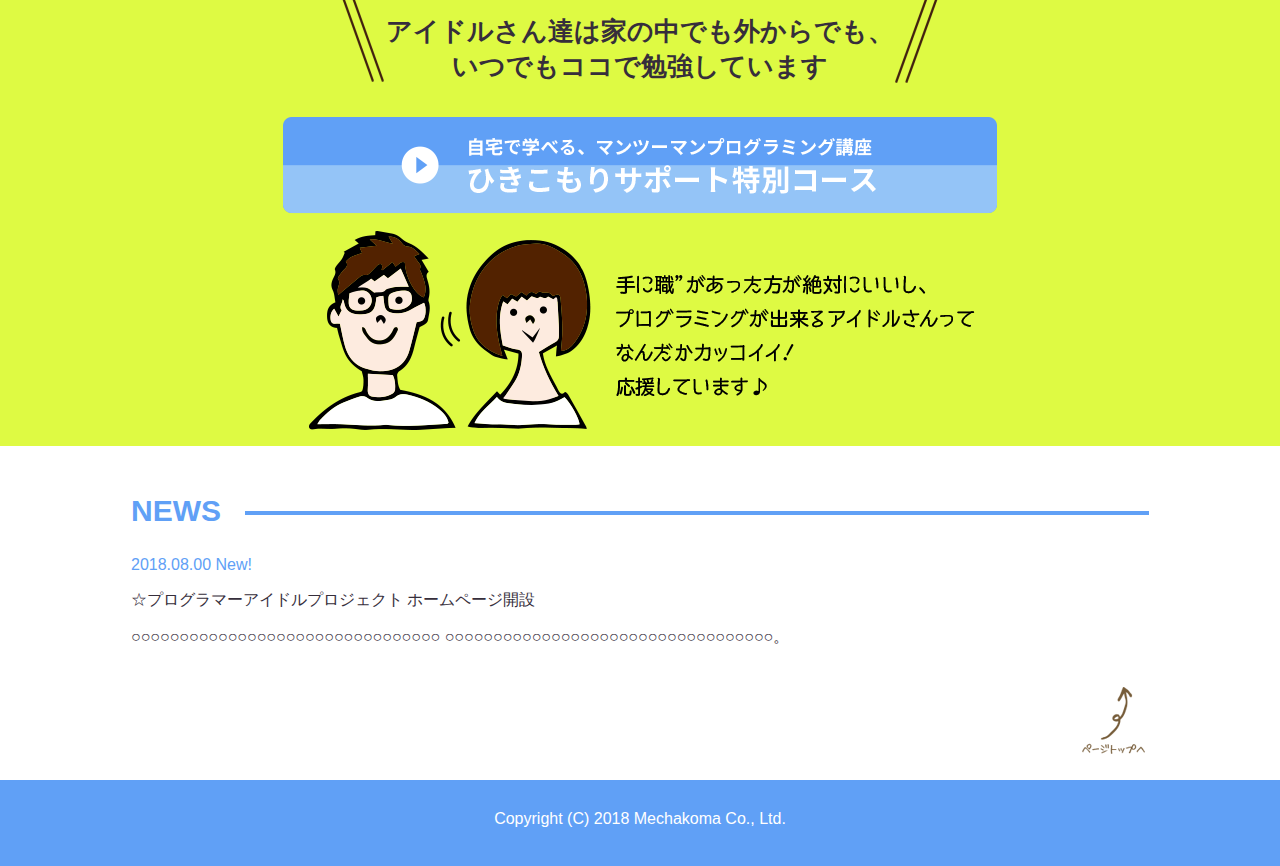
==== commit 6312de5f: "#4 大変失礼しました。こちら、仕様通りにすべく「の」を消したものと思いきや、実はできていませんでした…。" ====
--- a/index.html
+++ b/index.html
@@ -216,7 +216,7 @@
 						<img src= "./img/3_body_lower/video.jpg">
 					</iframe>
 				</video>
-				<p id= "click">↑動画です！クリックして再生してください。</p>
+				<p id= "click">動画です！クリックして再生してください。</p>
 			</div>
 		</div>
 	</section>
@@ -231,7 +231,8 @@
 				<div class= "topix_items">
 					<a href= "topix1.html">
 						<img src= "./img/3_body_lower/top_topix_1.jpg" class= "mouseover_white">
-						<p>プログラマーって一体どんなもの？内容や求められる能力</p>
+						<p>プログラマーって一体どんなもの？</br>
+						内容や求められる能力</p>
 					</a>
 				</div>
 				<br class= "responsive_folding" />
@@ -239,7 +240,8 @@
 				<div class= "topix_items">
 					<a href= "topix2.html">
 						<img src= "./img/3_body_lower/top_topix_2.jpg" class= "mouseover_white">
-						<p>Web制作には、ざっくり分けると4つの職種の人間が携わります</p>
+						<p>Web制作には、ざっくり分けると</br>
+						4つの職種の人間が携わります</p>
 					</a>
 				</div>
 				<br class= "responsive_folding" />
@@ -248,7 +250,8 @@
 					<a href= "#">
 						<img src= "./img/3_body_lower/top_topix_3.jpg" class= "mouseover_white">
 						<img src= "./img/3_body_lower/nat2_h_04.png" class="new_logo">
-						<p>未経験からプログラマーになるため近道とポイント</p> <!--ため"の"が本当は正しい？一先ずは仕様書をフォロー-->
+						<p>未経験からプログラマーになるた</br>
+						め近道とポイント</p>
 					</a>
 				</div>
 			</div>	
@@ -281,8 +284,8 @@
 			<h1 class= "text_blue">NEWS</h1>
 			<div class= "responsive_margin">
 				<p class= "text_blue">2018.08.00 New!</p>
-				<p>☆プログラマーアイドルプロジェクト ホームページ開設！</p>
-				<p>○○○○○○○○○○○○○○○○○○○○○○○○○○○○○○</br>
+				<p>☆プログラマーアイドルプロジェクト ホームページ開設</p>
+				<p>○○○○○○○○○○○○○○○○○○○○○○○○○○○○○○○○
 				○○○○○○○○○○○○○○○○○○○○○○○○○○○○○○○○○○。</p>
 			</div>
 		</div>
--- a/programmer_idol.css
+++ b/programmer_idol.css
@@ -358,10 +358,6 @@
 	padding-left: 0;
 	padding-right: 0;
 	clear: both;
-	display: flex;
-    flex-direction: row;
-    flex-wrap: wrap;
-    justify-content: space-between;
 }
 
 .profile_photos,
@@ -374,8 +370,6 @@
 .profile_photos{
 	width: 315px;
 	height: 440px;
-	margin-left: 0;
-    margin-right: 0;
 }
 
 .profile_photos p{
@@ -595,7 +589,7 @@
 }
 
 .prof_topix_title {
-    margin-top: 80px;
+    margin-top: 96px;
 	margin-bottom: 60px;
     height: 136px;
     color: #60a0f6;
@@ -639,7 +633,8 @@
     text-align: right;
 }
 
-.back_to_index img{
+.back_to_index img,
+.back_to_pagetop img{
 	margin-top: 20px;
 	margin-bottom: 20px;
 }
--- a/programmer_idol(Responsive).css
+++ b/programmer_idol(Responsive).css
@@ -9,7 +9,7 @@
 		margin: 0 auto;
 		padding-left: 8px;
 	    padding-right: 8px;
-	}f
+	}
 	
 	.background_blue{
 		width: 100%;
@@ -41,7 +41,7 @@
 	
 	.profile_photos_array,
 	#topix_array{
-		width: 315px;
+		width: 50%;
 		margin: 0 auto;
 	}
 }
@@ -68,7 +68,7 @@
 	
 	.responsive_unfolding{
 	 	display: none;
-	 }
+	}
 	 
 	.responsive_folding{
 		display:block;
@@ -366,6 +366,7 @@
 	
 	.profile_photos_array,
 	#topix_array{
+		width: 100%;
 		margin: 0 auto;
 	}
 	
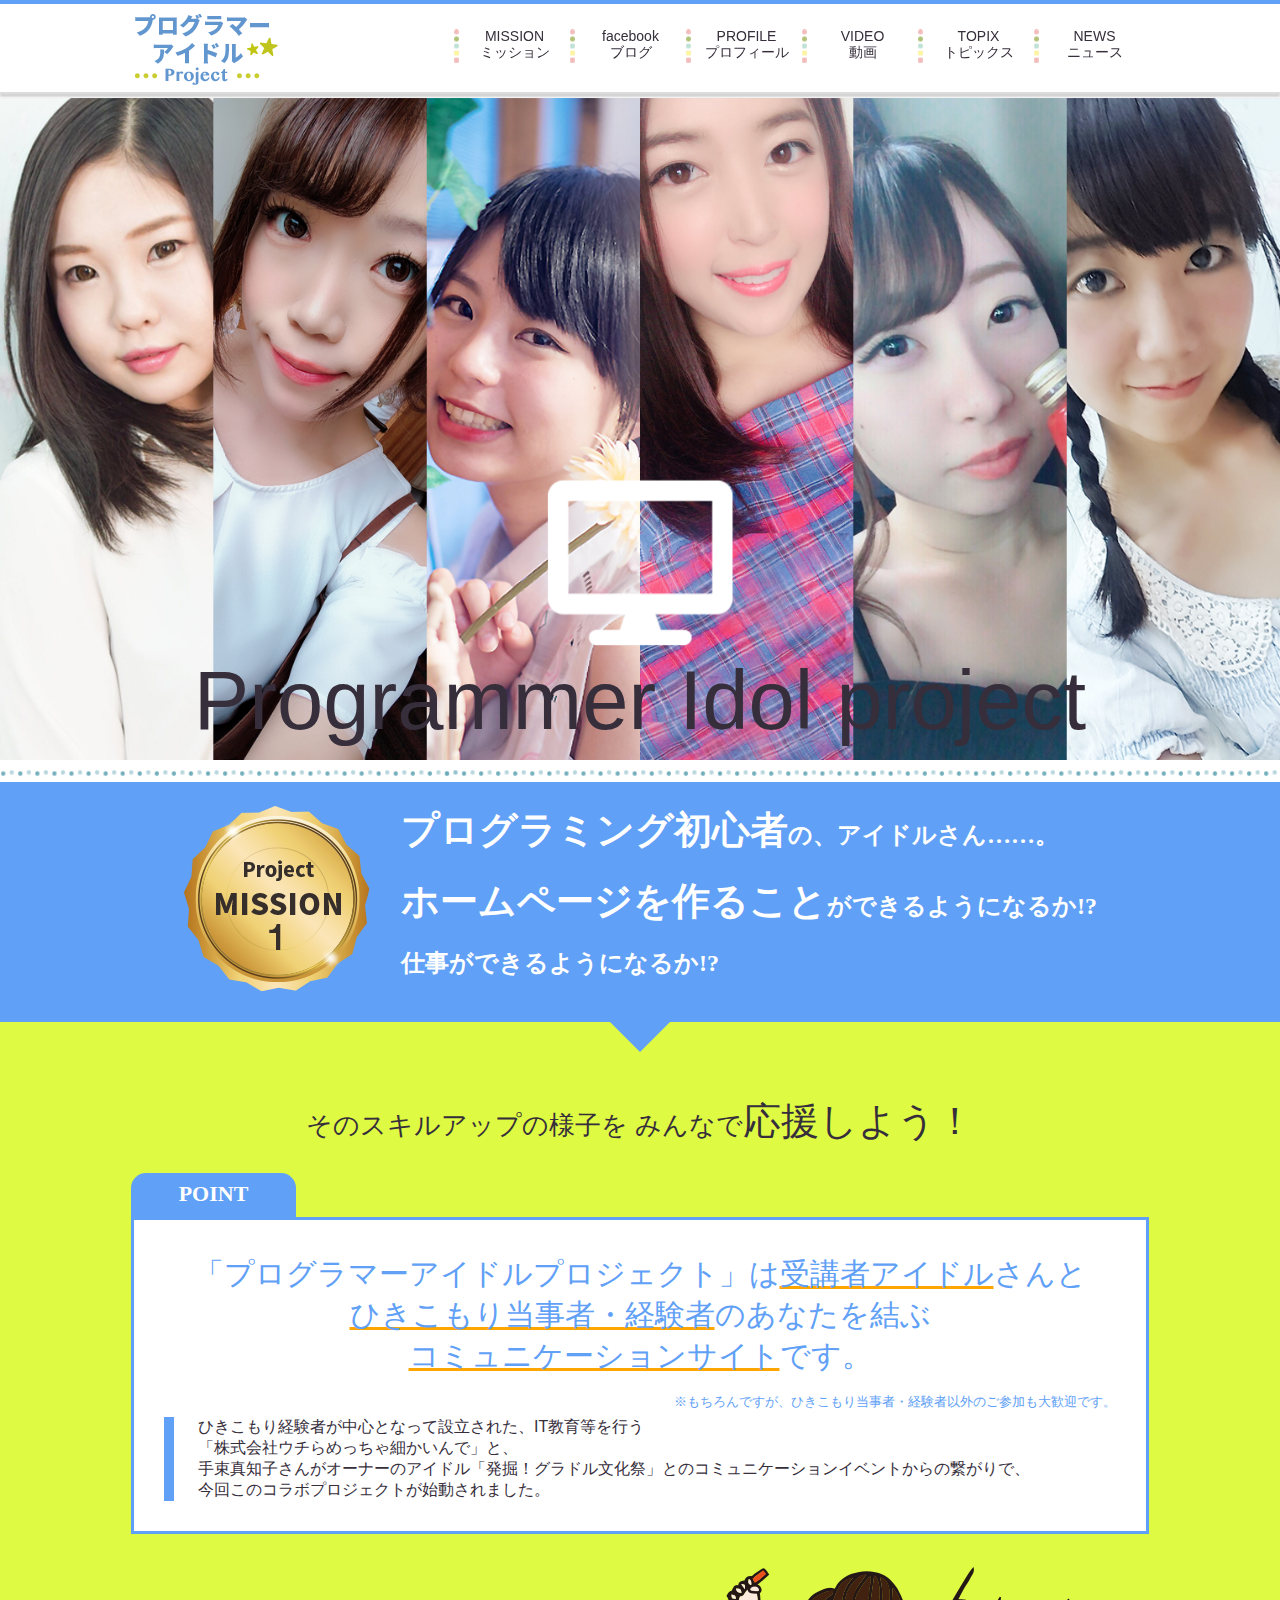
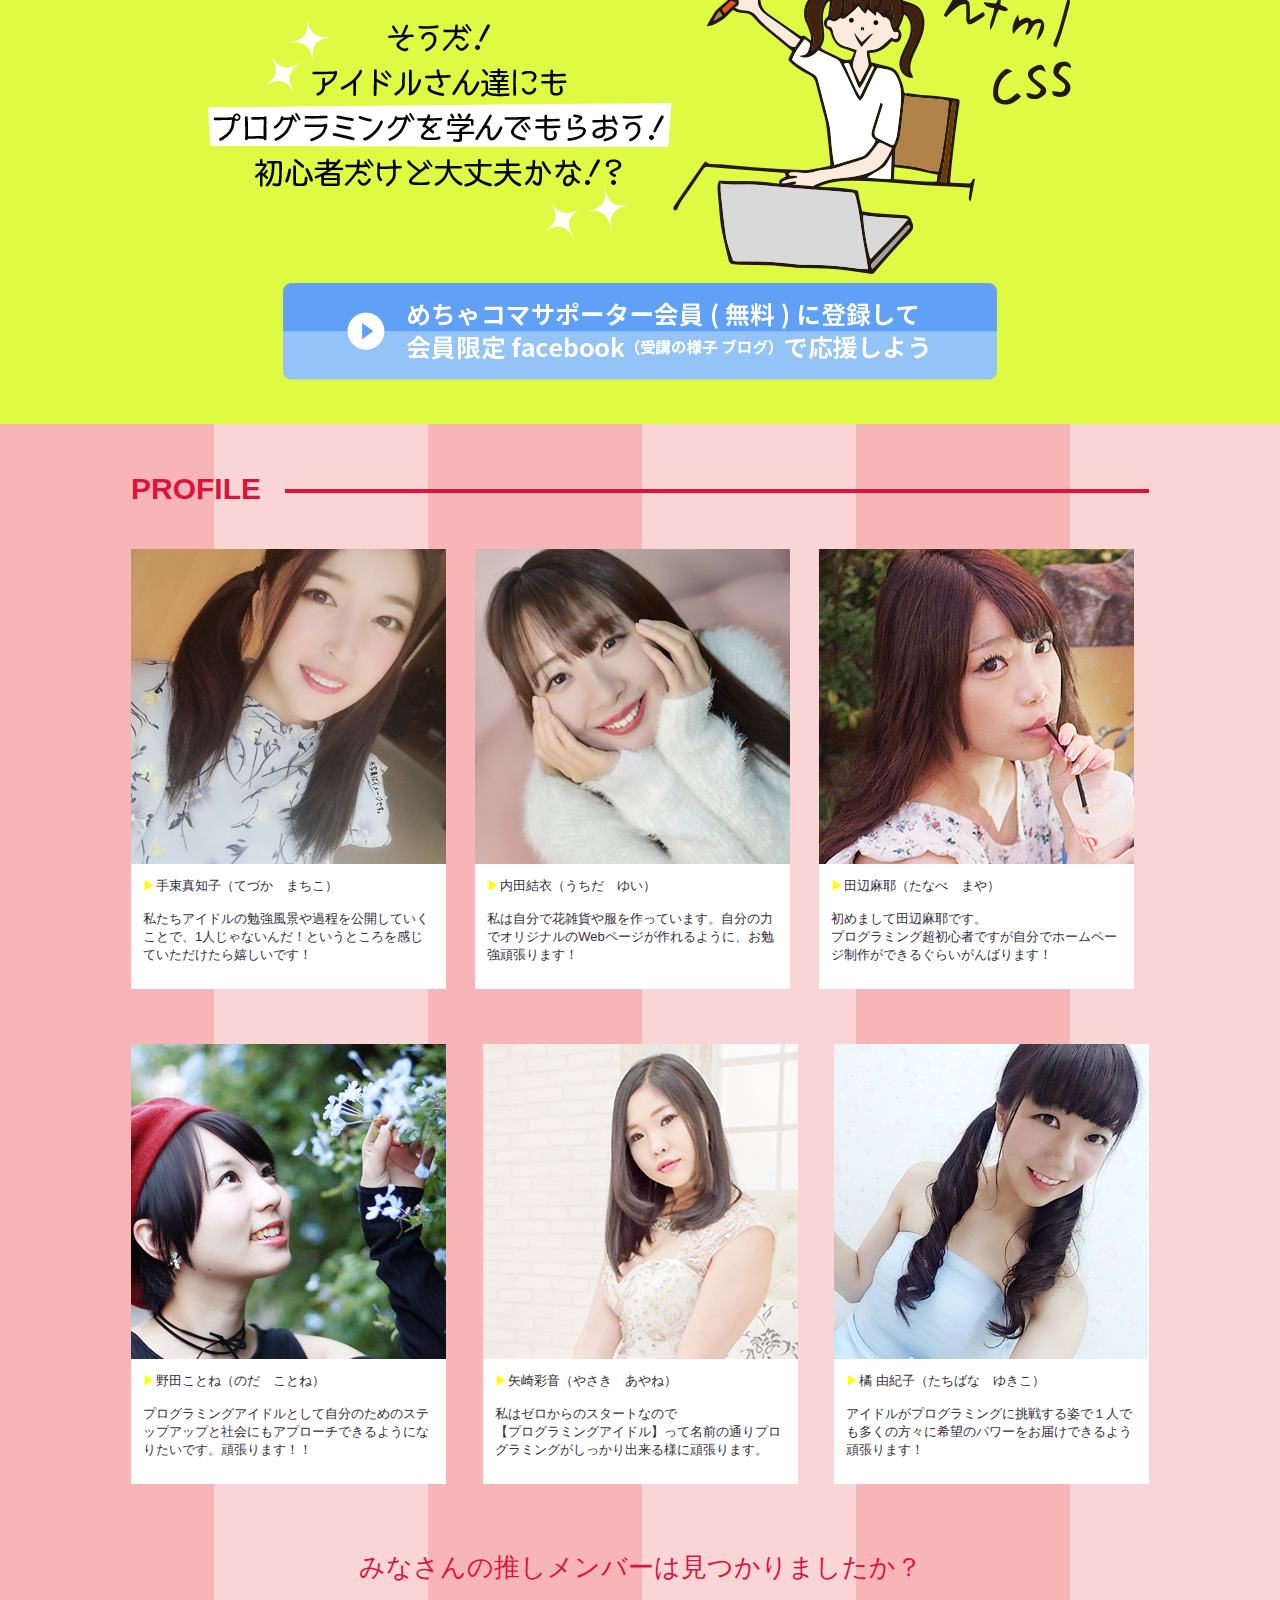
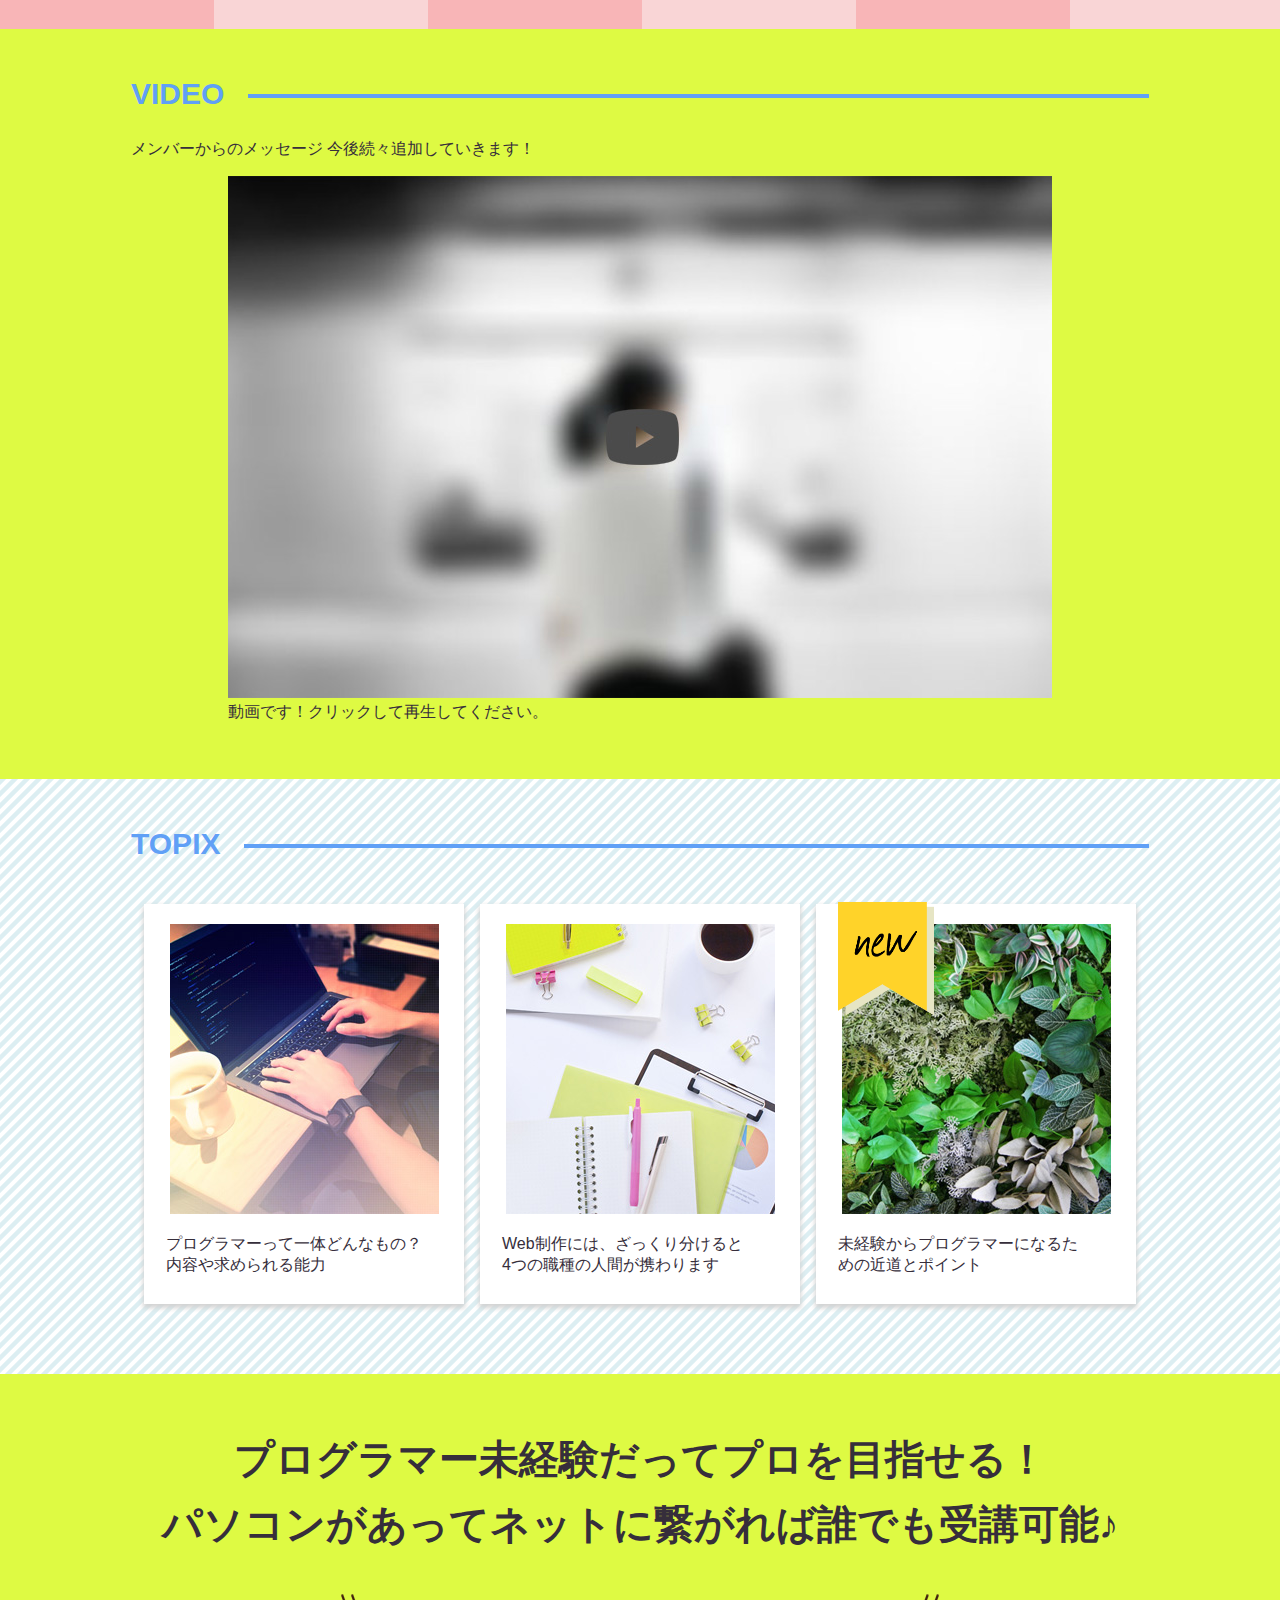
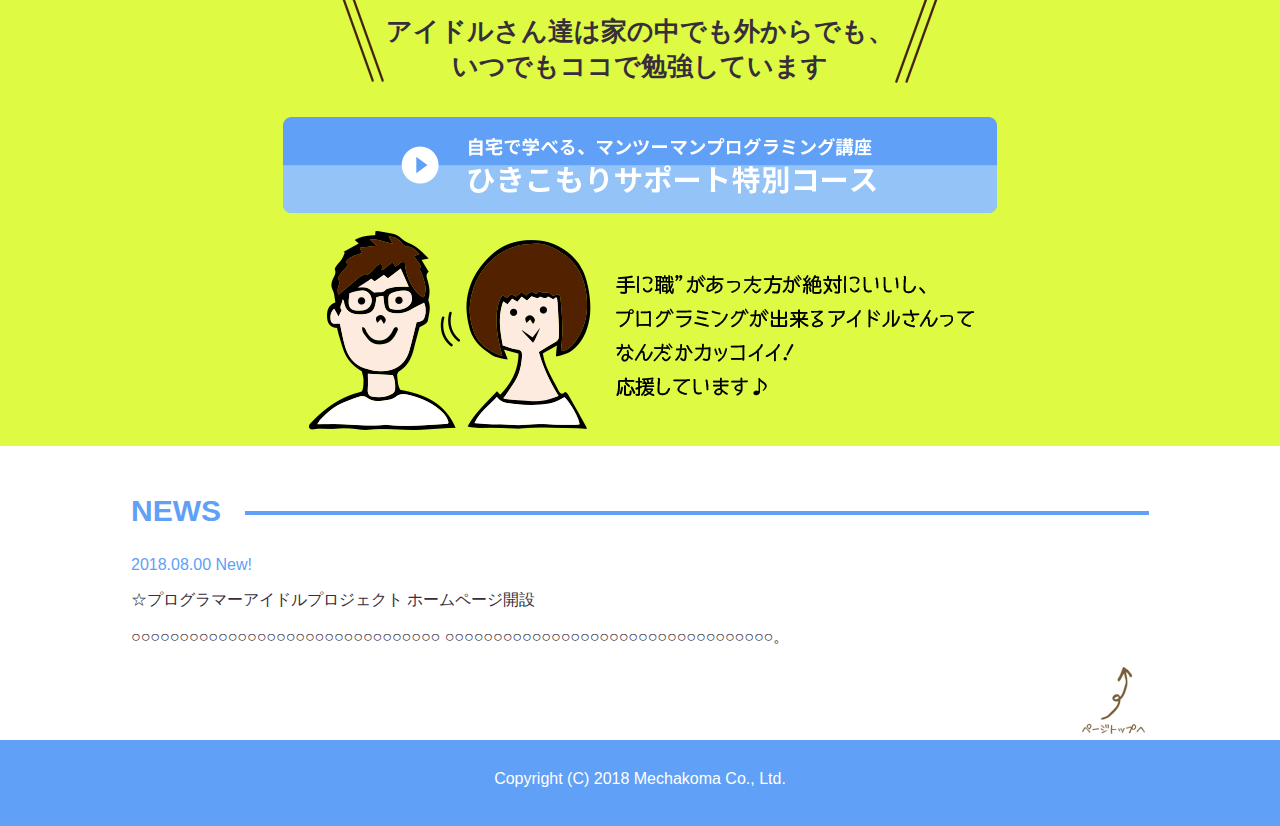
==== commit 910da6a6: "#1 こちらのhtmlも、レスポンシブ時にズレを発生させているクラスが消えていなかったので、プッシュしなおしました。" ====
--- a/index.html
+++ b/index.html
@@ -128,7 +128,7 @@
 		<div class= "width_1018px">
 			<h1 class= "text_pink">PROFILE</h1>
 			
-				<div class= "profile_photos_array responsive_margin">
+				<div class= "profile_photos_array">
 					<figure class= "profile_photos">
 						<a href= "profile1.html" ontouchstart="">
 							<img src= "./img/2_profile/photo_p1.jpg">
@@ -138,7 +138,7 @@
 							<p><span class= "triangles">&#x25B6;</span>手束真知子（てづか　まちこ）</p>
 							<p>私たちアイドルの勉強風景や過程を公開していくことで、1人じゃないんだ！というところを感じていただけたら嬉しいです！</p>
 					</figure>
-					<br class= "responsive_folding" />
+					</br class= "responsive_folding">
 					
 					<figure class= "profile_photos">
 						<a href= "profile2.html" ontouchstart="">
@@ -149,7 +149,7 @@
 							<p><span class= "triangles">&#x25B6;</span>内田結衣（うちだ　ゆい）</p>
 							<p>私は自分で花雑貨や服を作っています。自分の力でオリジナルのWebページが作れるように、お勉強頑張ります！</p>
 					</figure>
-					<br class= "responsive_folding" />
+					</br class= "responsive_folding">
 					
 					<figure class= "profile_photos">
 						<a href= "#" ontouchstart="">
@@ -161,7 +161,7 @@
 							<p>初めまして田辺麻耶です。</br>
 							プログラミング超初心者ですが自分でホームページ制作ができるぐらいがんばります！</p>
 					</figure>
-					<br class= "responsive_folding" />
+					</br class= "responsive_folding">
 					
 				</div>
 				
@@ -175,7 +175,7 @@
 							<p><span class= "triangles">&#x25B6;</span>野田ことね（のだ　ことね）</p>
 							<p>プログラミングアイドルとして自分のためのステップアップと社会にもアプローチできるようになりたいです。頑張ります！！</p>
 					</figure>
-					<br class= "responsive_folding" />
+					</br class= "responsive_folding">
 					
 					<figure class= "profile_photos">
 						<a href= "#" ontouchstart="">
@@ -187,7 +187,7 @@
 							<p>私はゼロからのスタートなので</br>
 								【プログラミングアイドル】って名前の通りプログラミングがしっかり出来る様に頑張ります。</p>
 					</figure>
-					<br class= "responsive_folding" />
+					</br class= "responsive_folding">
 					
 					<figure class= "profile_photos">
 						<a href= "#" ontouchstart="">
@@ -251,7 +251,7 @@
 						<img src= "./img/3_body_lower/top_topix_3.jpg" class= "mouseover_white">
 						<img src= "./img/3_body_lower/nat2_h_04.png" class="new_logo">
 						<p>未経験からプログラマーになるた</br>
-						め近道とポイント</p>
+						めの近道とポイント</p>
 					</a>
 				</div>
 			</div>	
--- a/programmer_idol.css
+++ b/programmer_idol.css
@@ -358,6 +358,10 @@
 	padding-left: 0;
 	padding-right: 0;
 	clear: both;
+	display: flex;
+    flex-direction: row;
+    flex-wrap: wrap;
+    justify-content: space-between;
 }
 
 .profile_photos,
@@ -370,6 +374,8 @@
 .profile_photos{
 	width: 315px;
 	height: 440px;
+	margin-left: 0;
+    margin-right: 0;
 }
 
 .profile_photos p{
@@ -589,7 +595,7 @@
 }
 
 .prof_topix_title {
-    margin-top: 96px;
+    margin-top: 80px;
 	margin-bottom: 60px;
     height: 136px;
     color: #60a0f6;
@@ -633,15 +639,14 @@
     text-align: right;
 }
 
-.back_to_index img,
-.back_to_pagetop img{
+.back_to_index img{
 	margin-top: 20px;
 	margin-bottom: 20px;
 }
 
 .profile_img{
 	width: 484px;
-	height: 700px;
+	height: auto;
     float: left;
     margin-right: 38px;
 	display: inline-block;
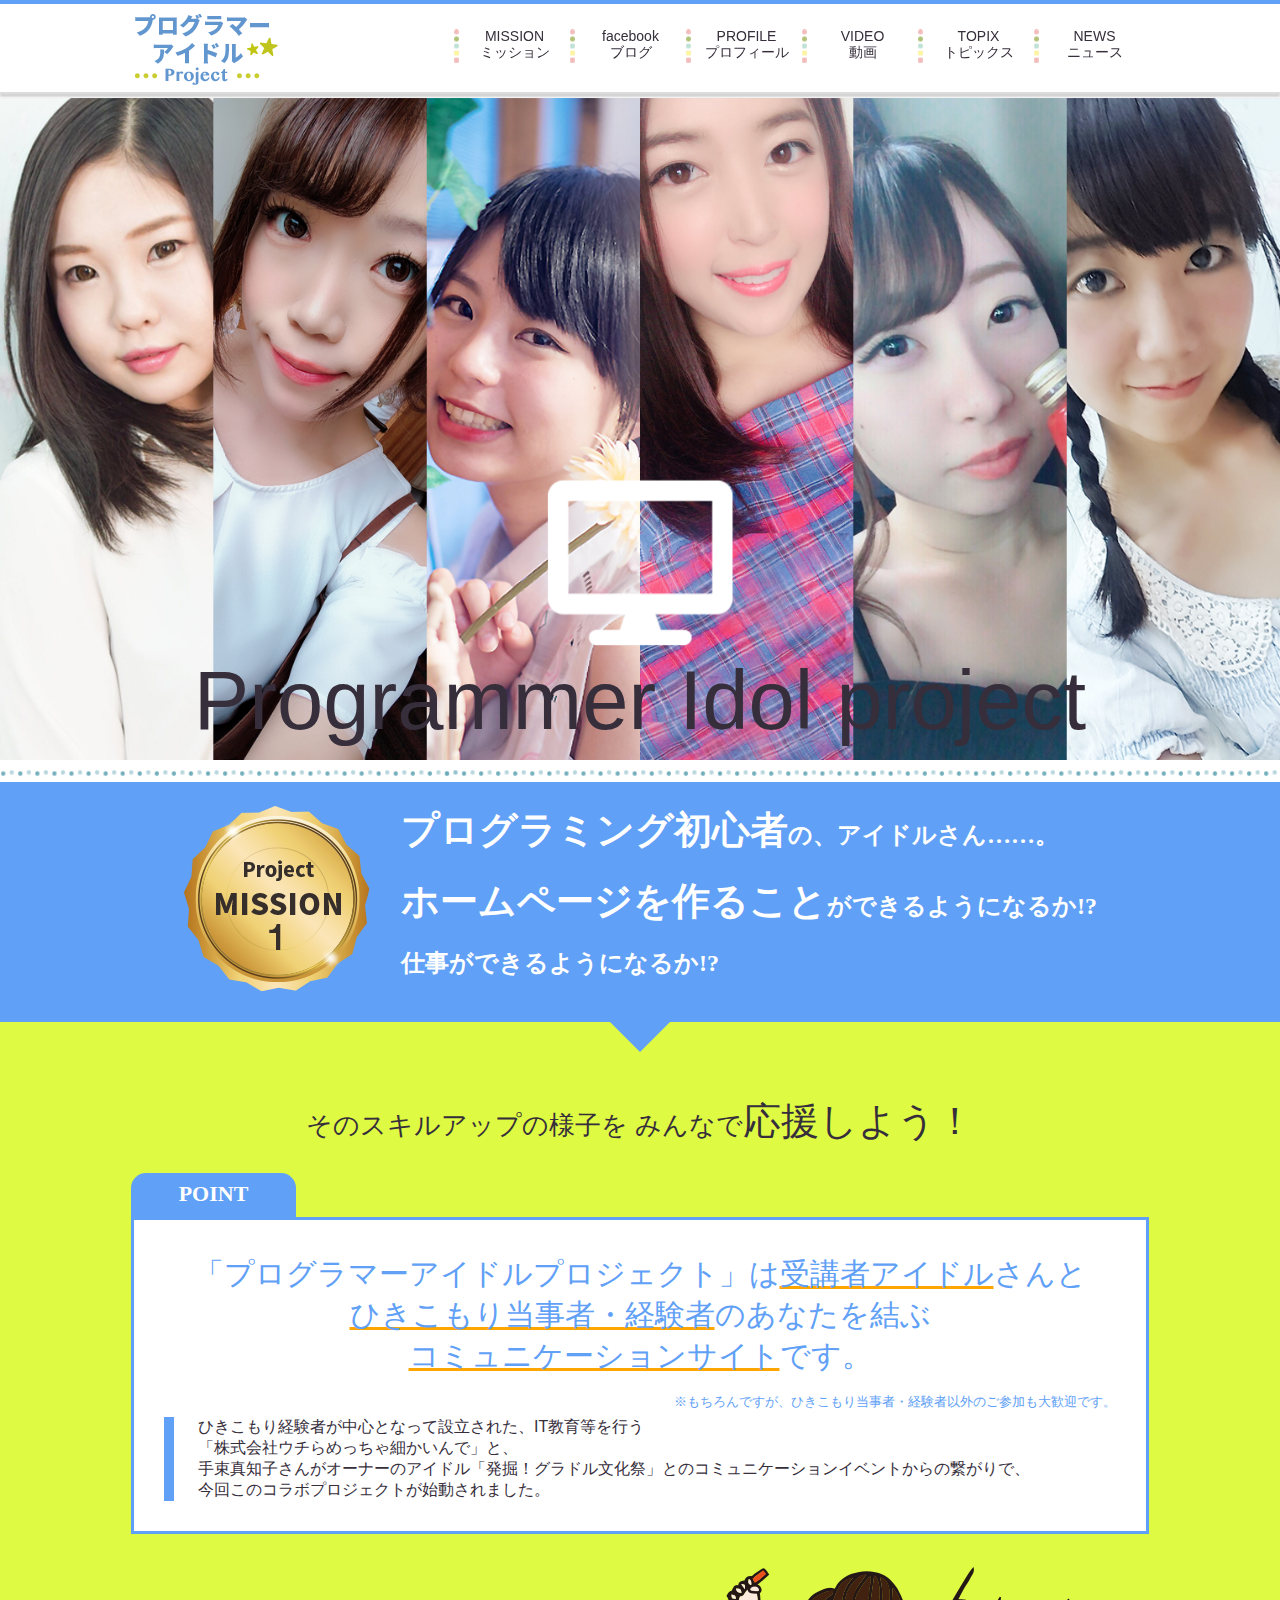
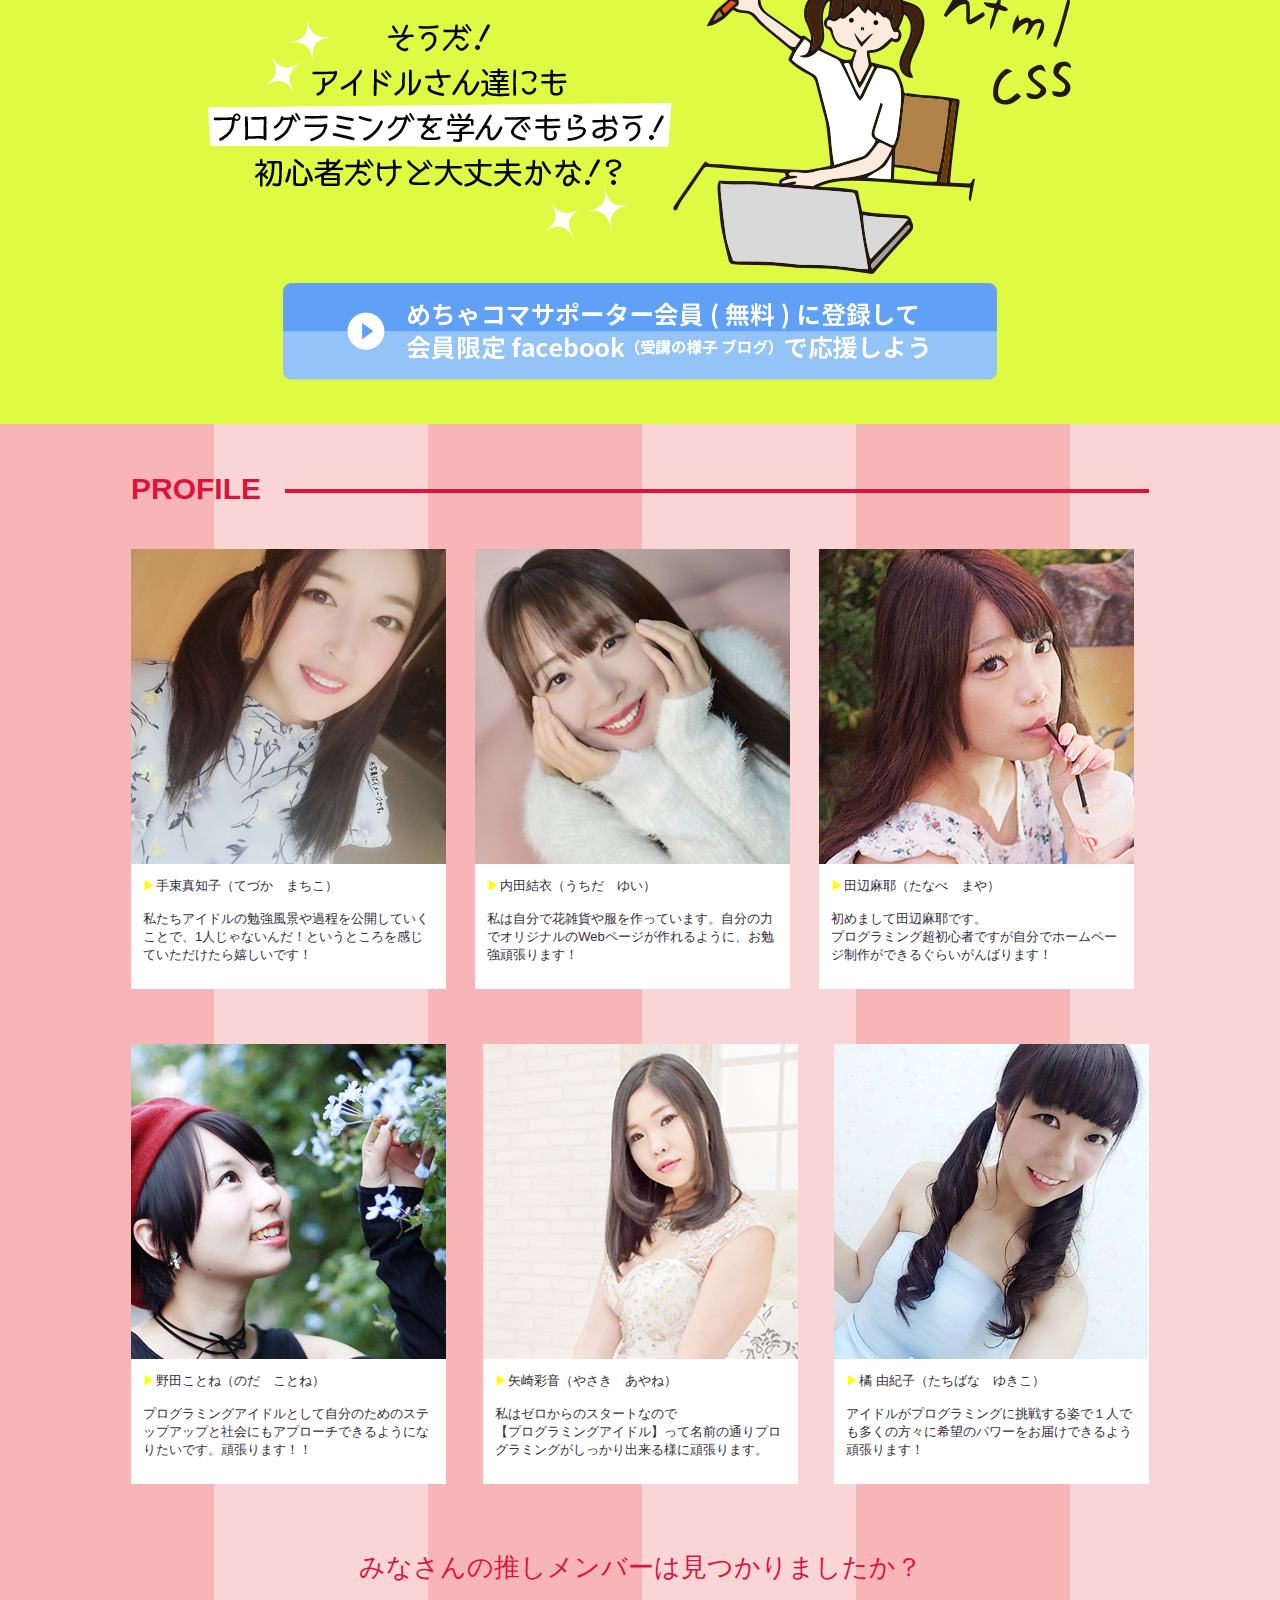
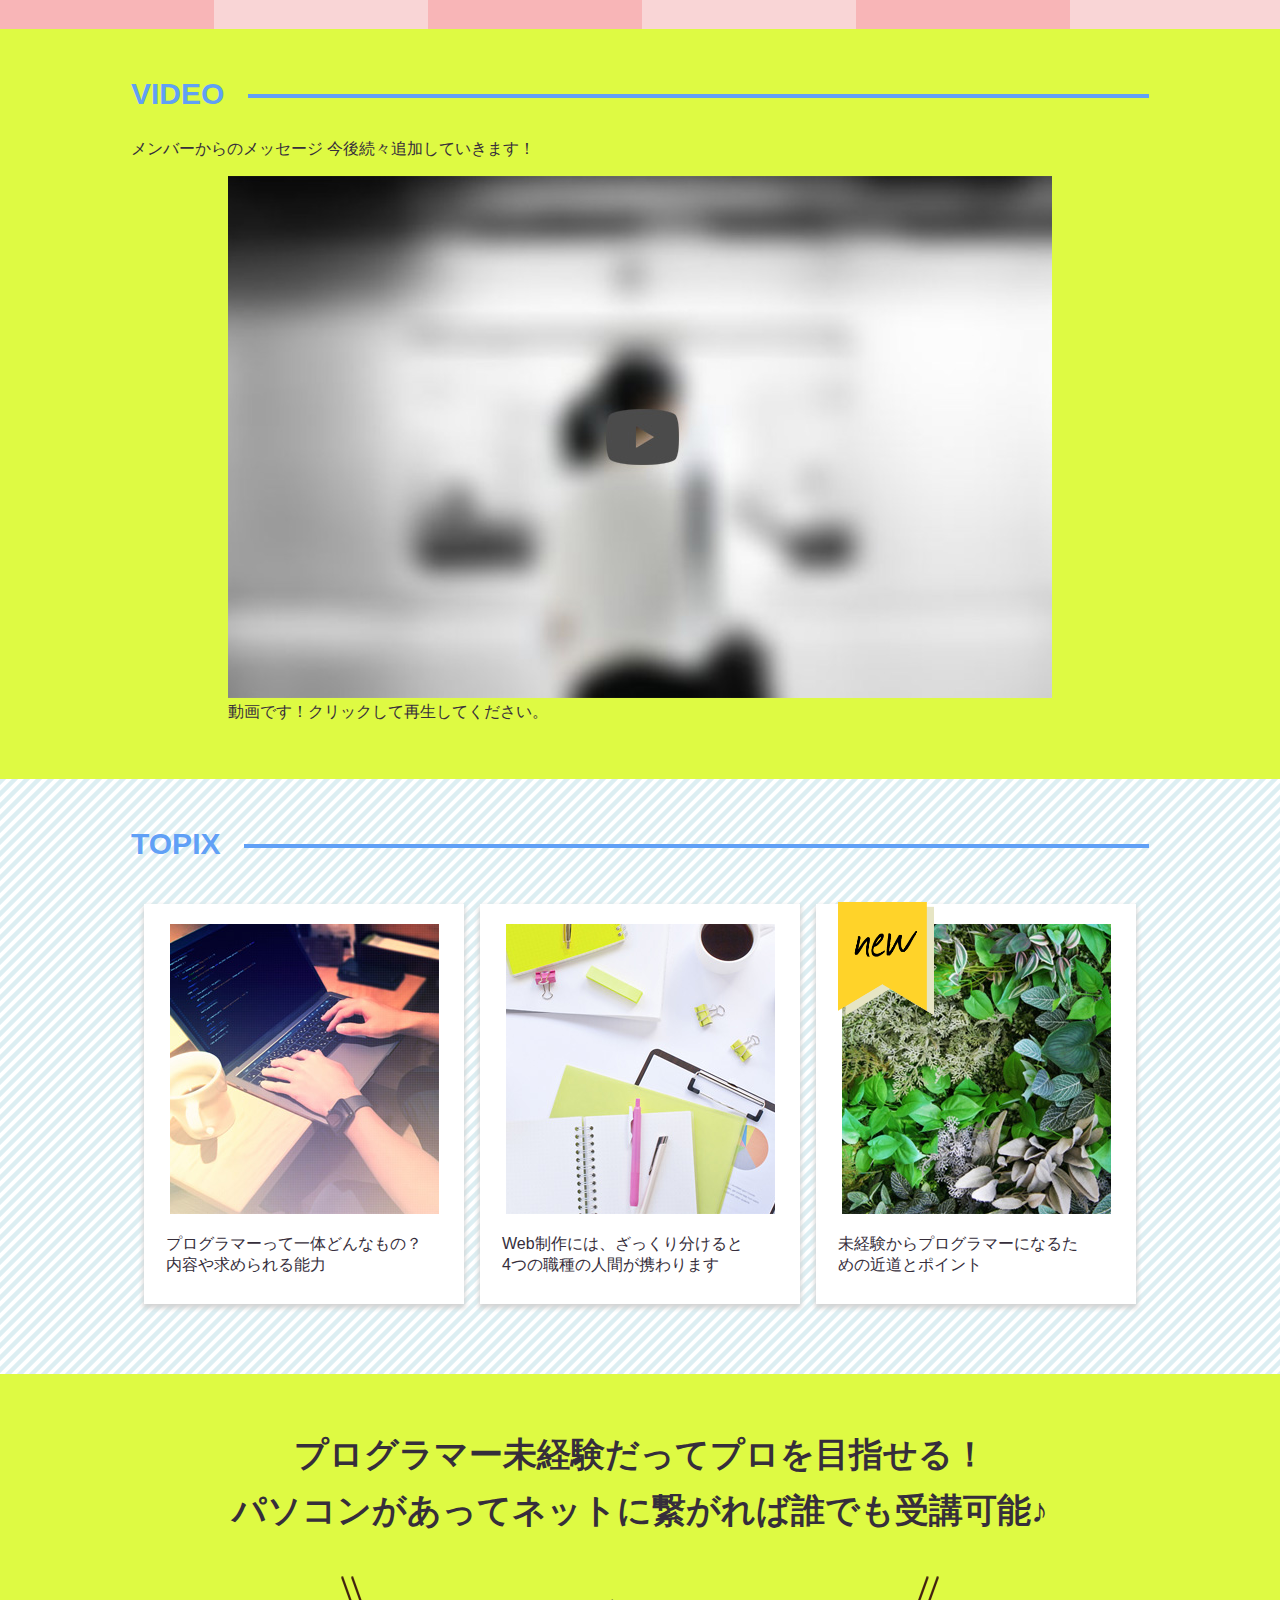
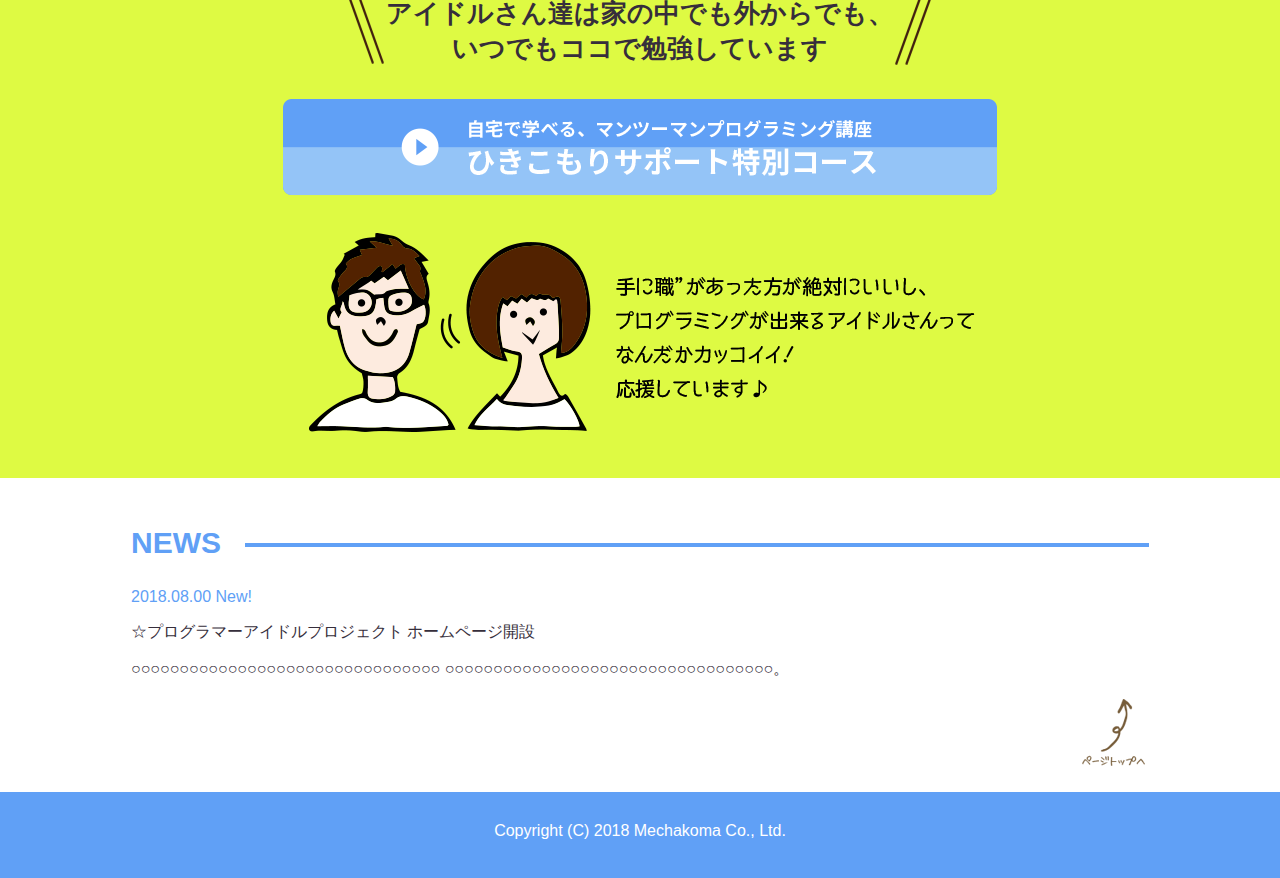
==== commit f2ccaf7a: "#10 (#1, #8) 　①フッターすぐ上のid="course"を少し改変　②蛇足だったフッターのクラスを削除" ====
--- a/index.html
+++ b/index.html
@@ -275,7 +275,7 @@
 
 			
 			<img src= "./img/3_body_lower/btn_2.png" class= "mouseover_white responsive_width_fit">
-			<img src= "./img/3_body_lower/illust_2.png" class= "responsive_width_fit">
+			<img src= "./img/3_body_lower/illust_2.png" id= "course_img" class= "responsive_width_fit">
 		</div>
 	</section>
 	
@@ -295,7 +295,7 @@
 	</span>
 </article>
 
-<footer class= "background_blue">
+<footer>
 	<p>Copyright (C) 2018 Mechakoma Co., Ltd.</p>
 </footer>
 </div> <!--wrapper終了 -->
--- a/programmer_idol.css
+++ b/programmer_idol.css
@@ -459,13 +459,15 @@
 #course p{
 	margin-top: 10px;
 	margin-bottom: 10px;
-	font-size: 40px;
+	font-size: 34px;
 	font-weight: bold;
 }
+
 
 #course img{
 	margin-bottom: 10px;
-}
+} 
+
 
 #course_text{
 	padding-top: 48px;
@@ -483,7 +485,10 @@
 	font-size: 2vw;
 }
 
-
+#course_img{
+	padding-top: 20px;
+    padding-bottom: 30px;
+}
 
 #news{
 	font-family: "Noto Sans JP", sans-serif;
@@ -639,6 +644,11 @@
     text-align: right;
 }
 
+.back_to_pagetop{
+	height: auto;
+	margin-bottom: 20px;
+}
+
 .back_to_index img{
 	margin-top: 20px;
 	margin-bottom: 20px;
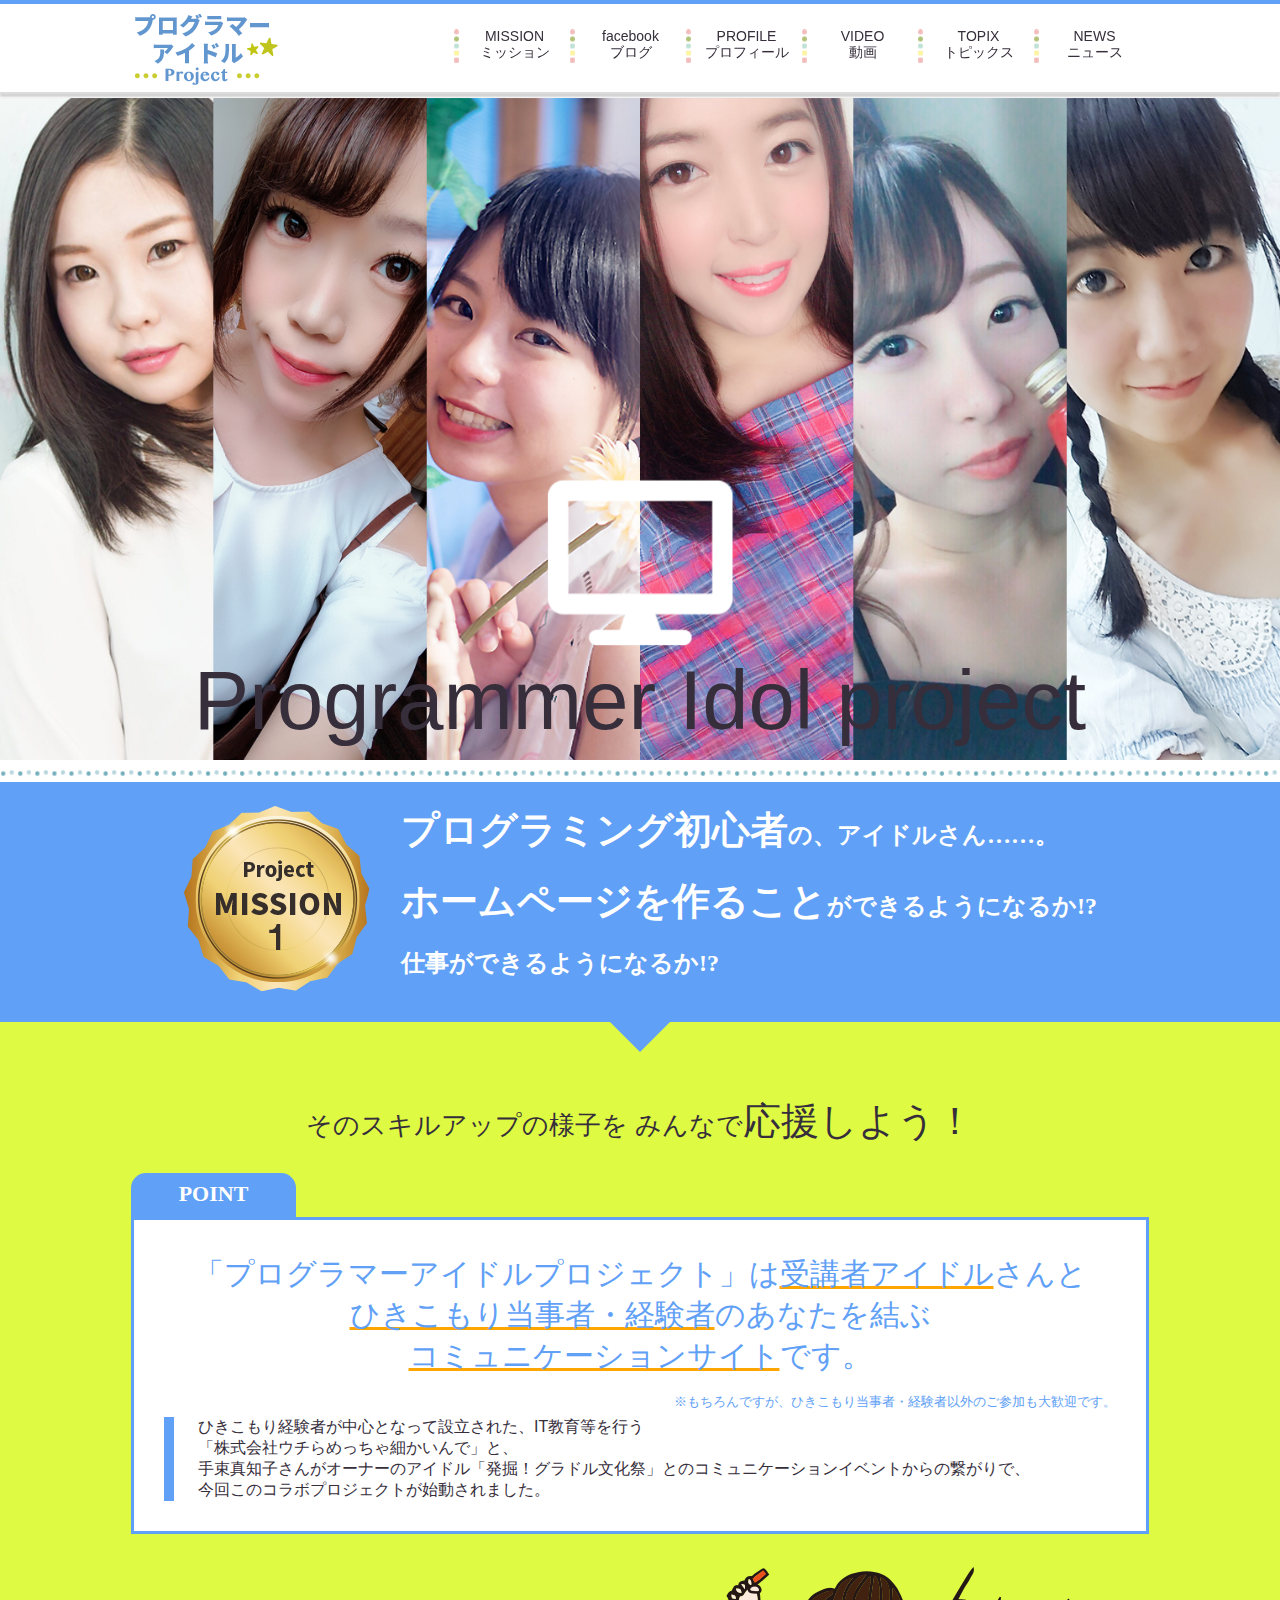
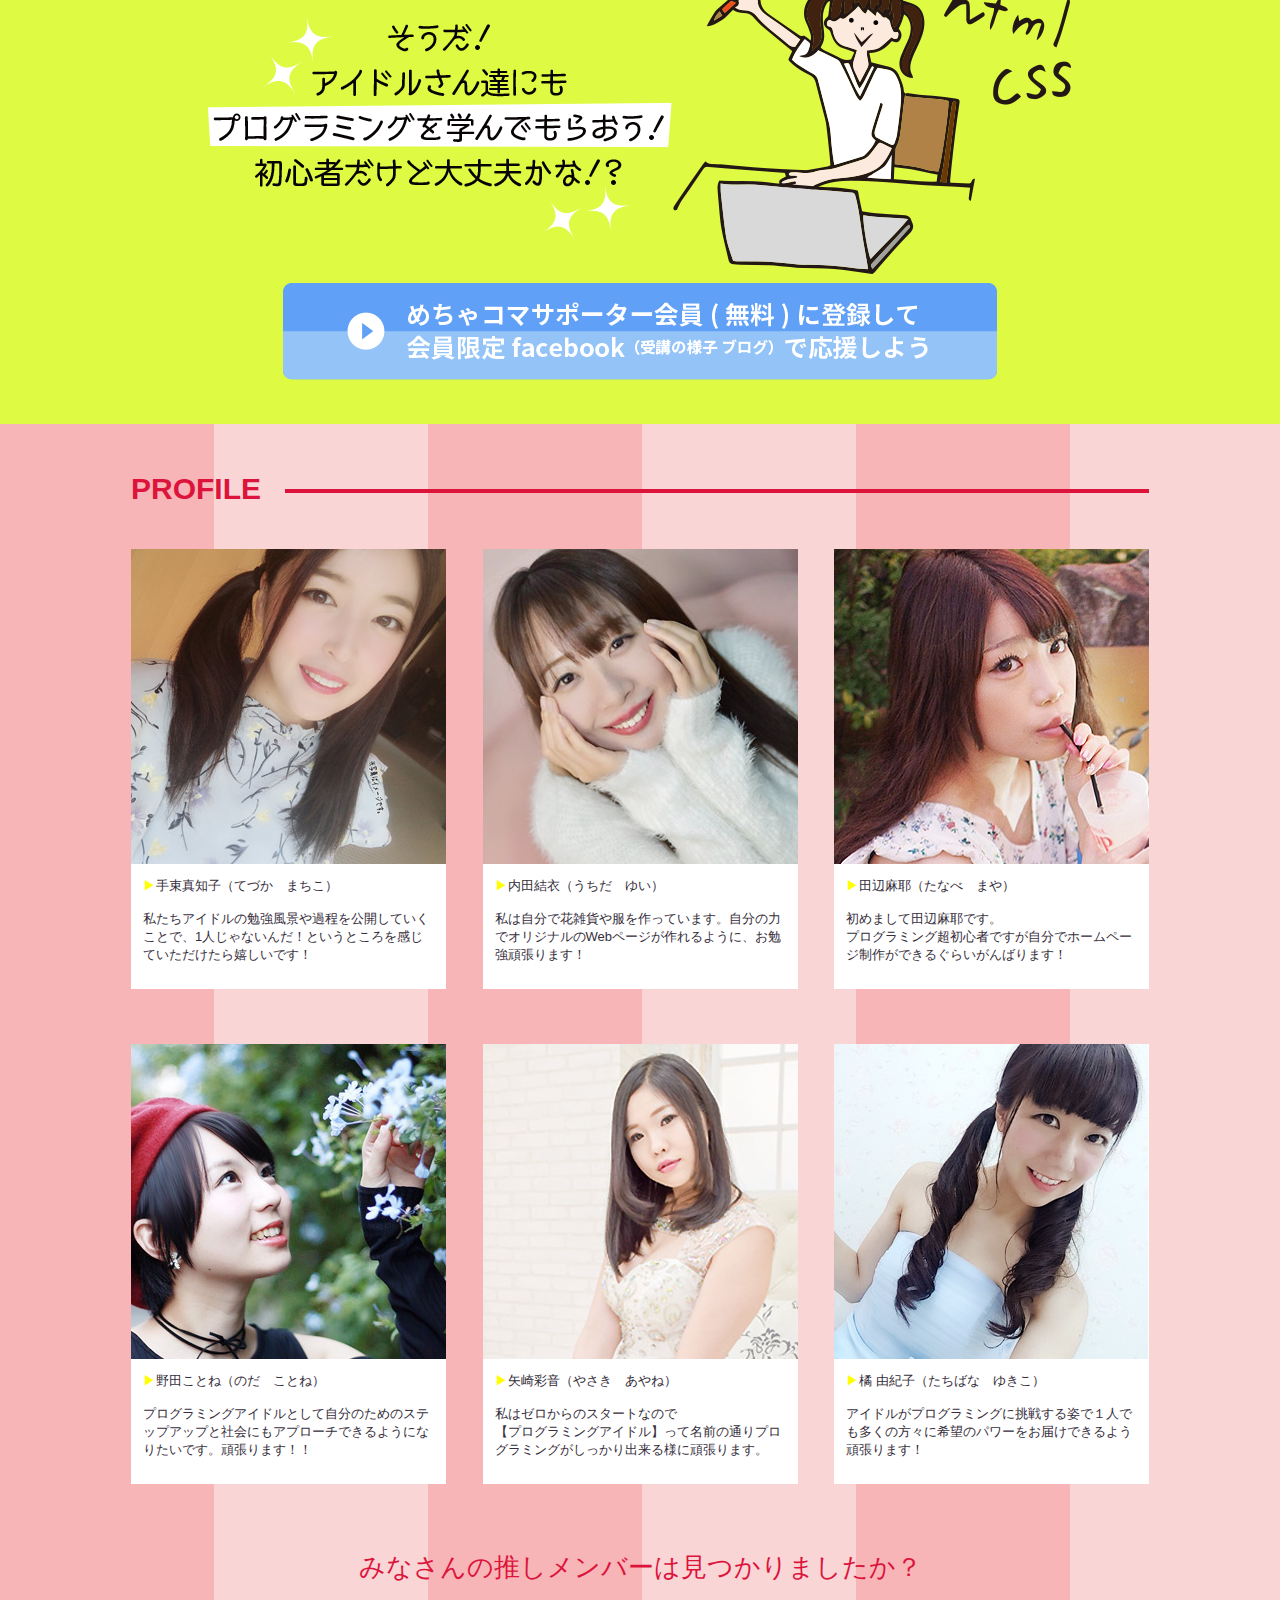
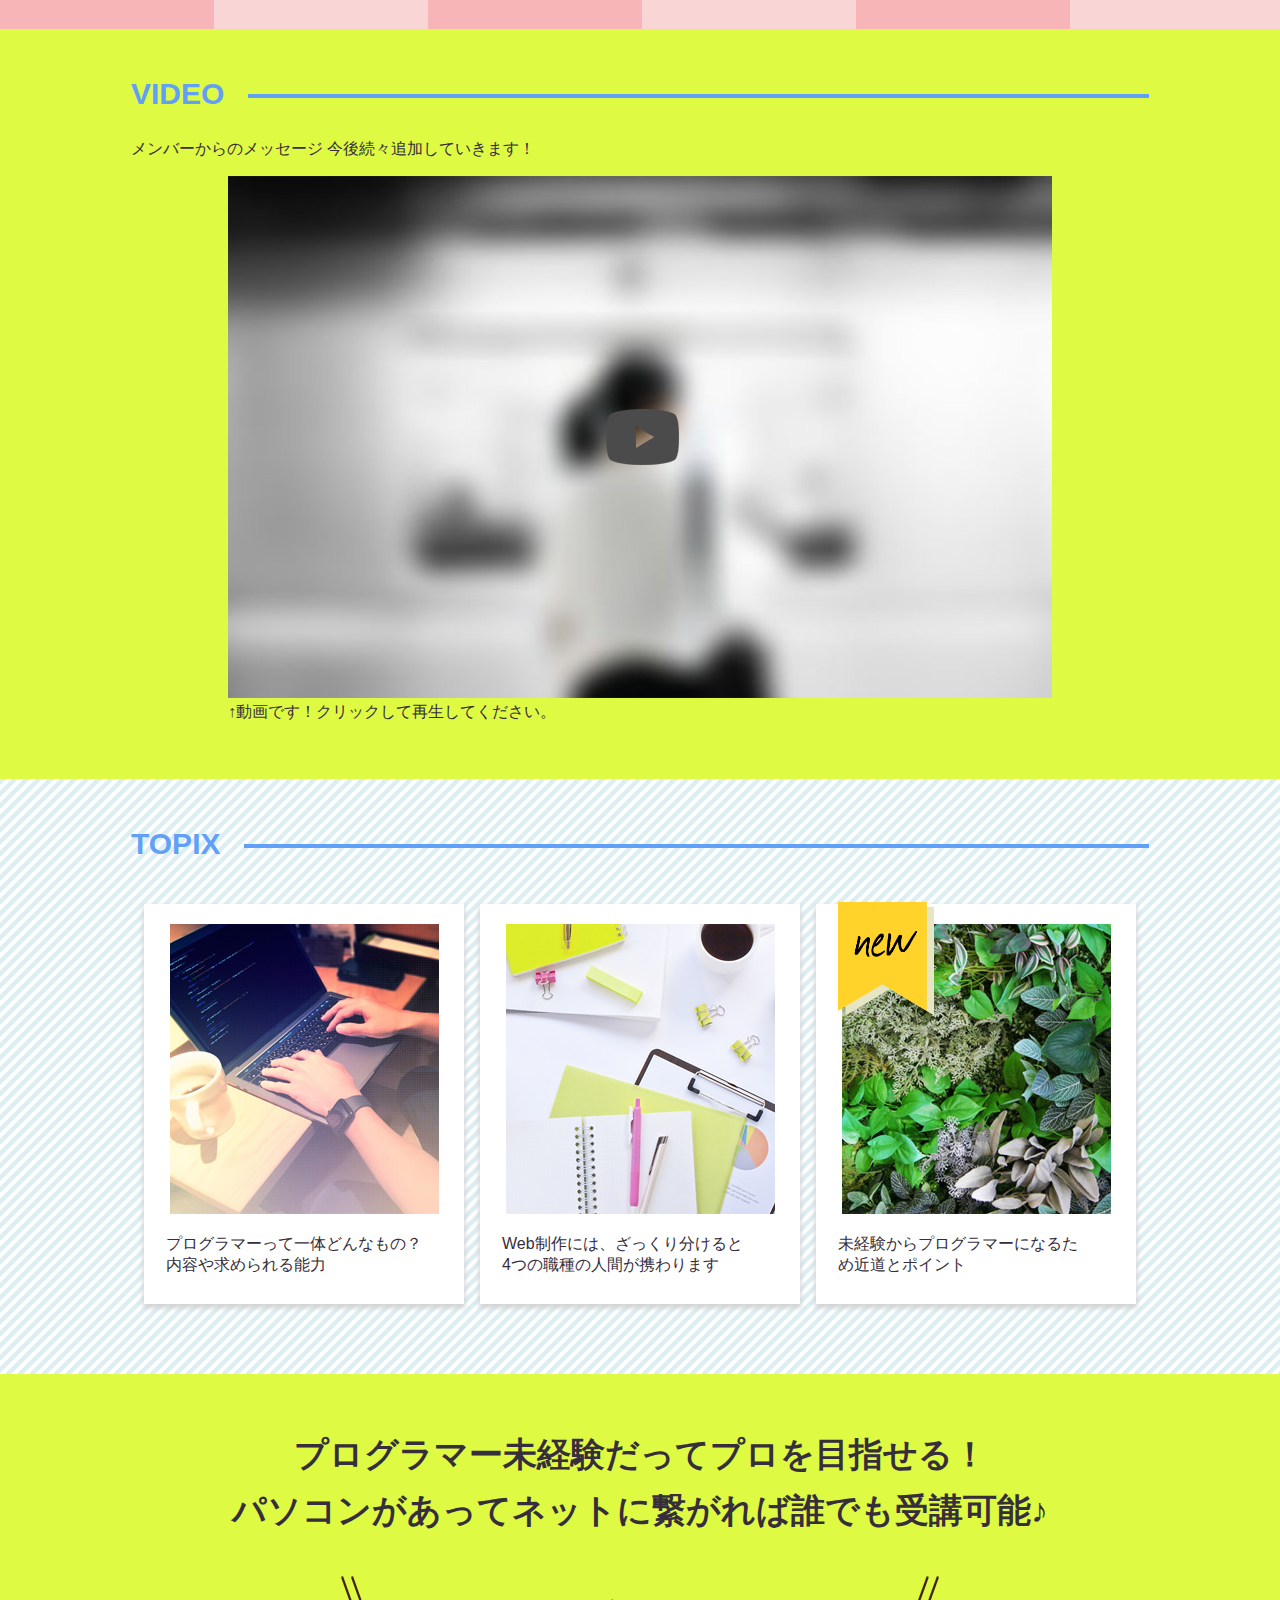
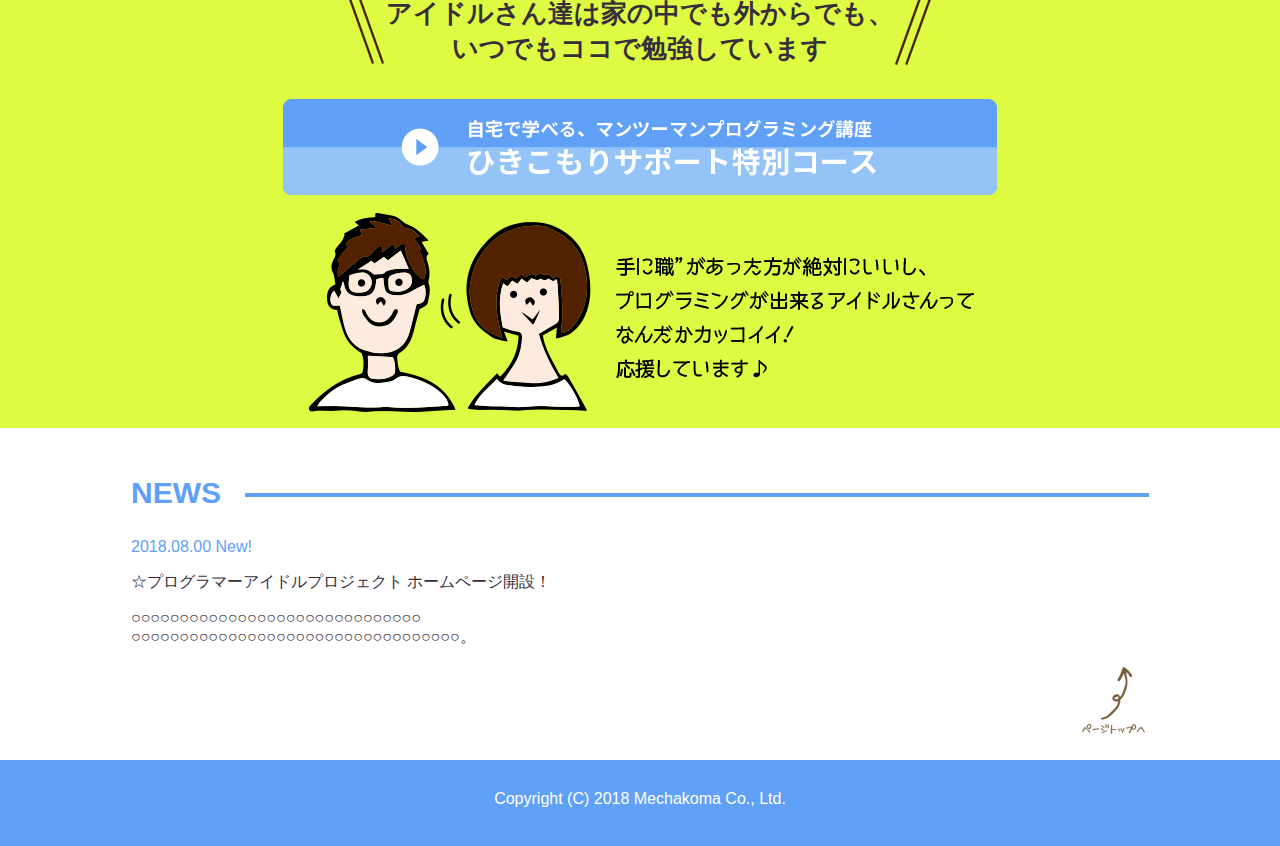
==== commit 072b0ae3: "Merge pull request #13 from sannkaku/#4" ====
--- a/index.html
+++ b/index.html
@@ -128,7 +128,7 @@
 		<div class= "width_1018px">
 			<h1 class= "text_pink">PROFILE</h1>
 			
-				<div class= "profile_photos_array">
+				<div class= "profile_photos_array responsive_margin">
 					<figure class= "profile_photos">
 						<a href= "profile1.html" ontouchstart="">
 							<img src= "./img/2_profile/photo_p1.jpg">
@@ -138,7 +138,7 @@
 							<p><span class= "triangles">&#x25B6;</span>手束真知子（てづか　まちこ）</p>
 							<p>私たちアイドルの勉強風景や過程を公開していくことで、1人じゃないんだ！というところを感じていただけたら嬉しいです！</p>
 					</figure>
-					</br class= "responsive_folding">
+					<br class= "responsive_folding" />
 					
 					<figure class= "profile_photos">
 						<a href= "profile2.html" ontouchstart="">
@@ -149,7 +149,7 @@
 							<p><span class= "triangles">&#x25B6;</span>内田結衣（うちだ　ゆい）</p>
 							<p>私は自分で花雑貨や服を作っています。自分の力でオリジナルのWebページが作れるように、お勉強頑張ります！</p>
 					</figure>
-					</br class= "responsive_folding">
+					<br class= "responsive_folding" />
 					
 					<figure class= "profile_photos">
 						<a href= "#" ontouchstart="">
@@ -161,7 +161,7 @@
 							<p>初めまして田辺麻耶です。</br>
 							プログラミング超初心者ですが自分でホームページ制作ができるぐらいがんばります！</p>
 					</figure>
-					</br class= "responsive_folding">
+					<br class= "responsive_folding" />
 					
 				</div>
 				
@@ -175,7 +175,7 @@
 							<p><span class= "triangles">&#x25B6;</span>野田ことね（のだ　ことね）</p>
 							<p>プログラミングアイドルとして自分のためのステップアップと社会にもアプローチできるようになりたいです。頑張ります！！</p>
 					</figure>
-					</br class= "responsive_folding">
+					<br class= "responsive_folding" />
 					
 					<figure class= "profile_photos">
 						<a href= "#" ontouchstart="">
@@ -187,7 +187,7 @@
 							<p>私はゼロからのスタートなので</br>
 								【プログラミングアイドル】って名前の通りプログラミングがしっかり出来る様に頑張ります。</p>
 					</figure>
-					</br class= "responsive_folding">
+					<br class= "responsive_folding" />
 					
 					<figure class= "profile_photos">
 						<a href= "#" ontouchstart="">
@@ -216,7 +216,7 @@
 						<img src= "./img/3_body_lower/video.jpg">
 					</iframe>
 				</video>
-				<p id= "click">動画です！クリックして再生してください。</p>
+				<p id= "click">↑動画です！クリックして再生してください。</p>
 			</div>
 		</div>
 	</section>
@@ -251,7 +251,7 @@
 						<img src= "./img/3_body_lower/top_topix_3.jpg" class= "mouseover_white">
 						<img src= "./img/3_body_lower/nat2_h_04.png" class="new_logo">
 						<p>未経験からプログラマーになるた</br>
-						めの近道とポイント</p>
+						め近道とポイント</p>
 					</a>
 				</div>
 			</div>	
@@ -275,7 +275,7 @@
 
 			
 			<img src= "./img/3_body_lower/btn_2.png" class= "mouseover_white responsive_width_fit">
-			<img src= "./img/3_body_lower/illust_2.png" id= "course_img" class= "responsive_width_fit">
+			<img src= "./img/3_body_lower/illust_2.png" class= "responsive_width_fit">
 		</div>
 	</section>
 	
@@ -284,8 +284,8 @@
 			<h1 class= "text_blue">NEWS</h1>
 			<div class= "responsive_margin">
 				<p class= "text_blue">2018.08.00 New!</p>
-				<p>☆プログラマーアイドルプロジェクト ホームページ開設</p>
-				<p>○○○○○○○○○○○○○○○○○○○○○○○○○○○○○○○○
+				<p>☆プログラマーアイドルプロジェクト ホームページ開設！</p>
+				<p>○○○○○○○○○○○○○○○○○○○○○○○○○○○○○○</br>
 				○○○○○○○○○○○○○○○○○○○○○○○○○○○○○○○○○○。</p>
 			</div>
 		</div>
@@ -295,7 +295,7 @@
 	</span>
 </article>
 
-<footer>
+<footer class= "background_blue">
 	<p>Copyright (C) 2018 Mechakoma Co., Ltd.</p>
 </footer>
 </div> <!--wrapper終了 -->
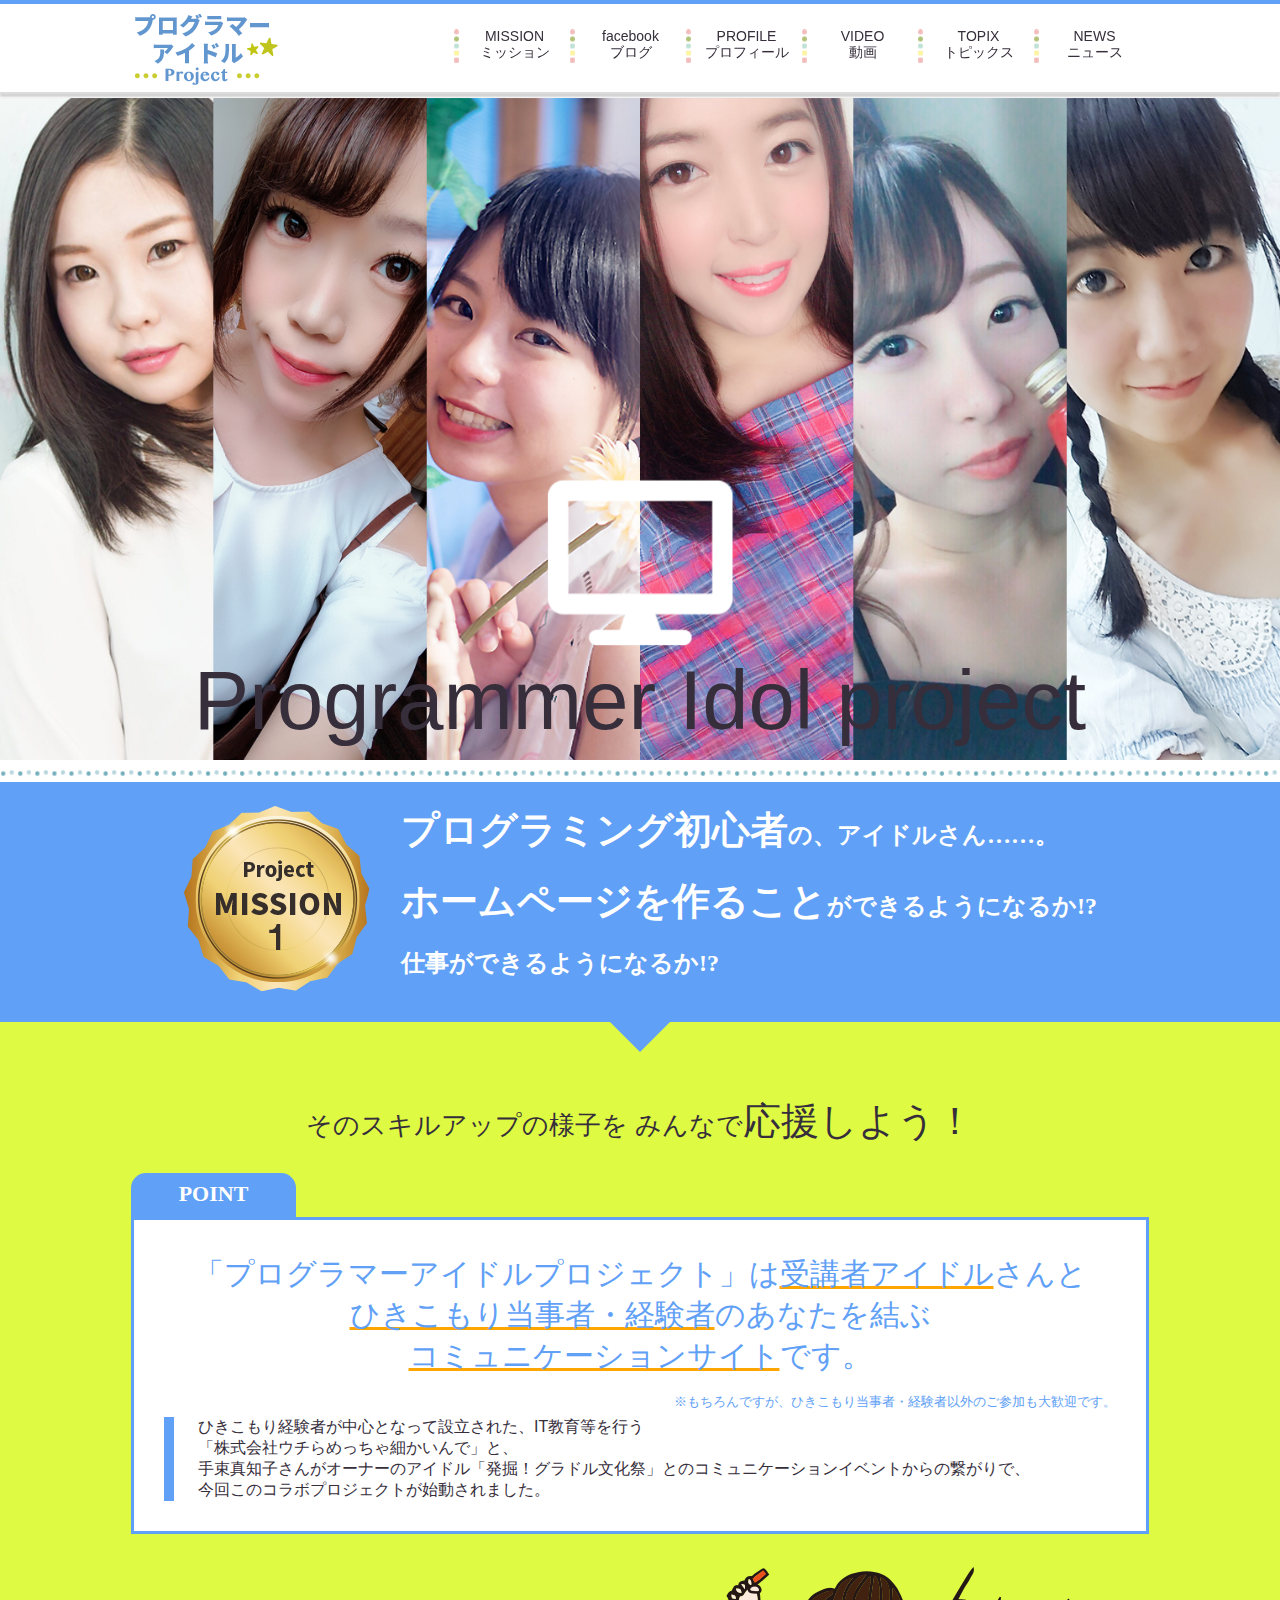
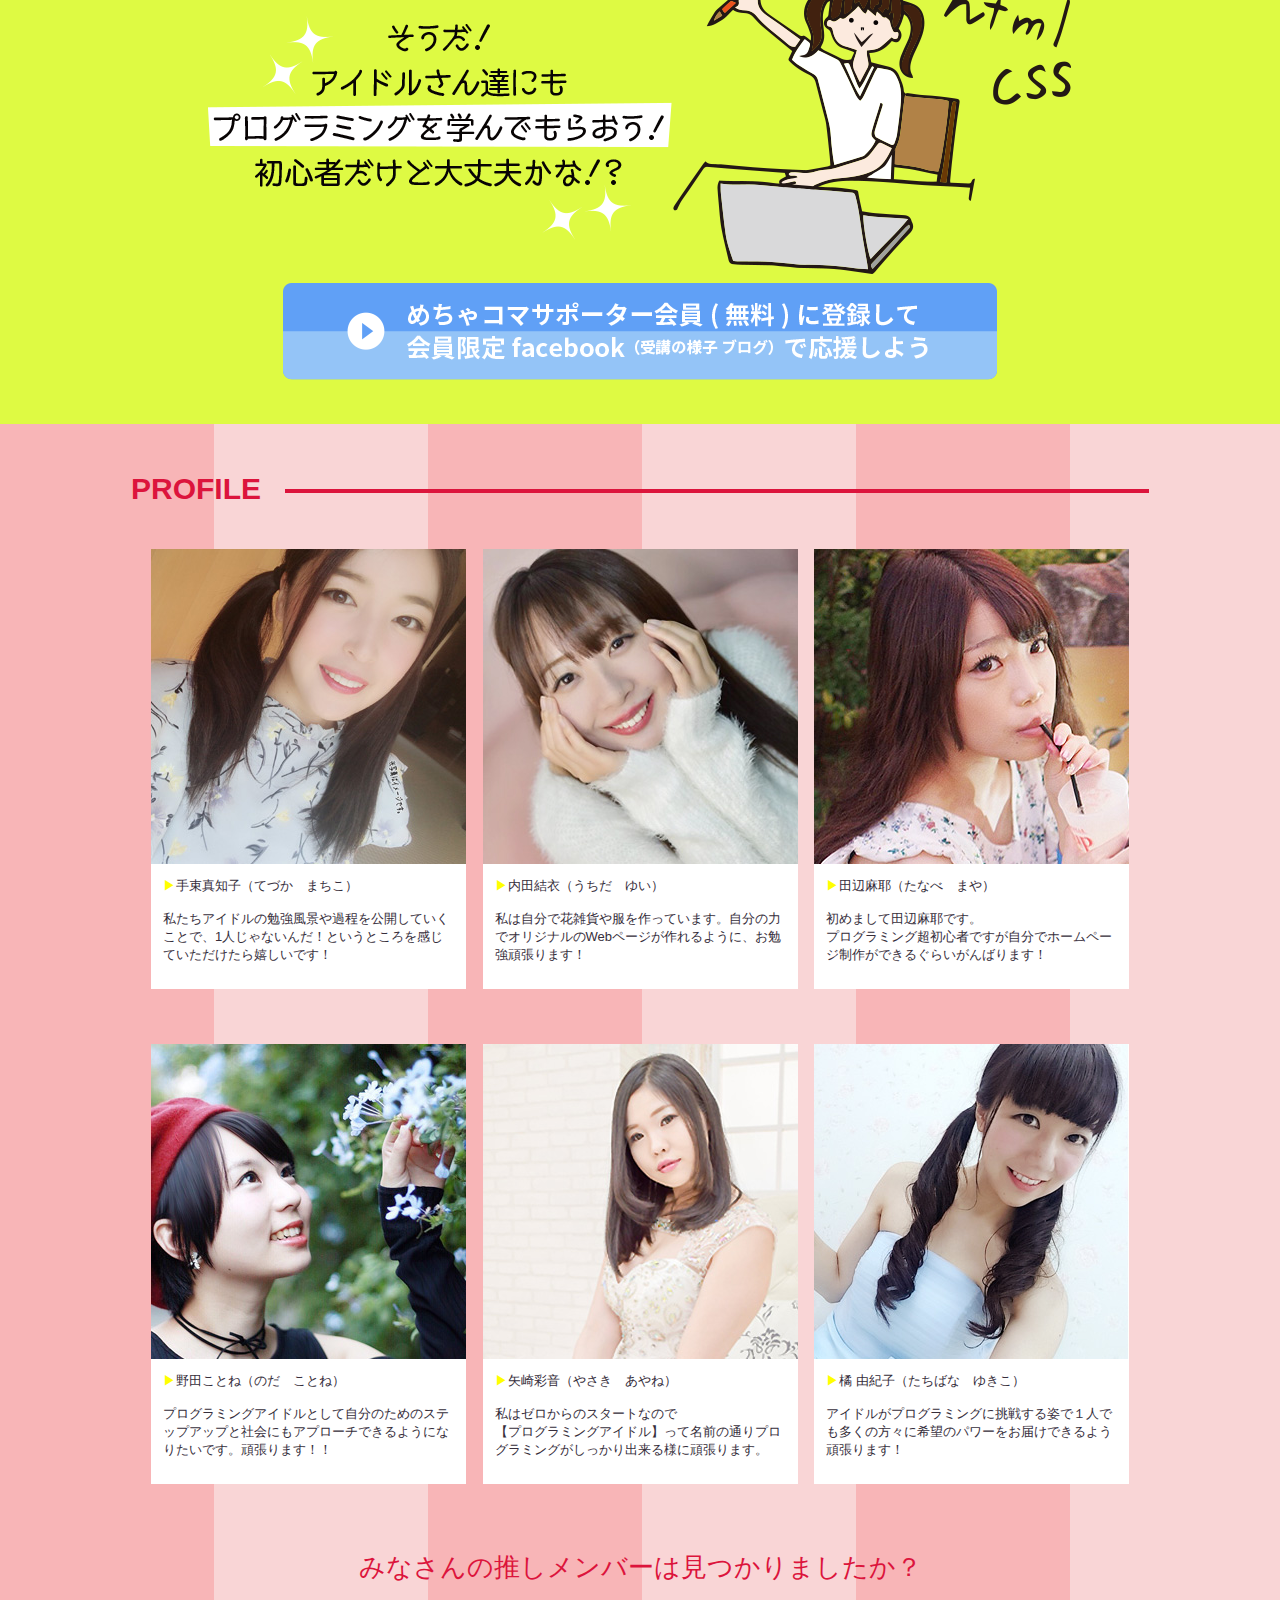
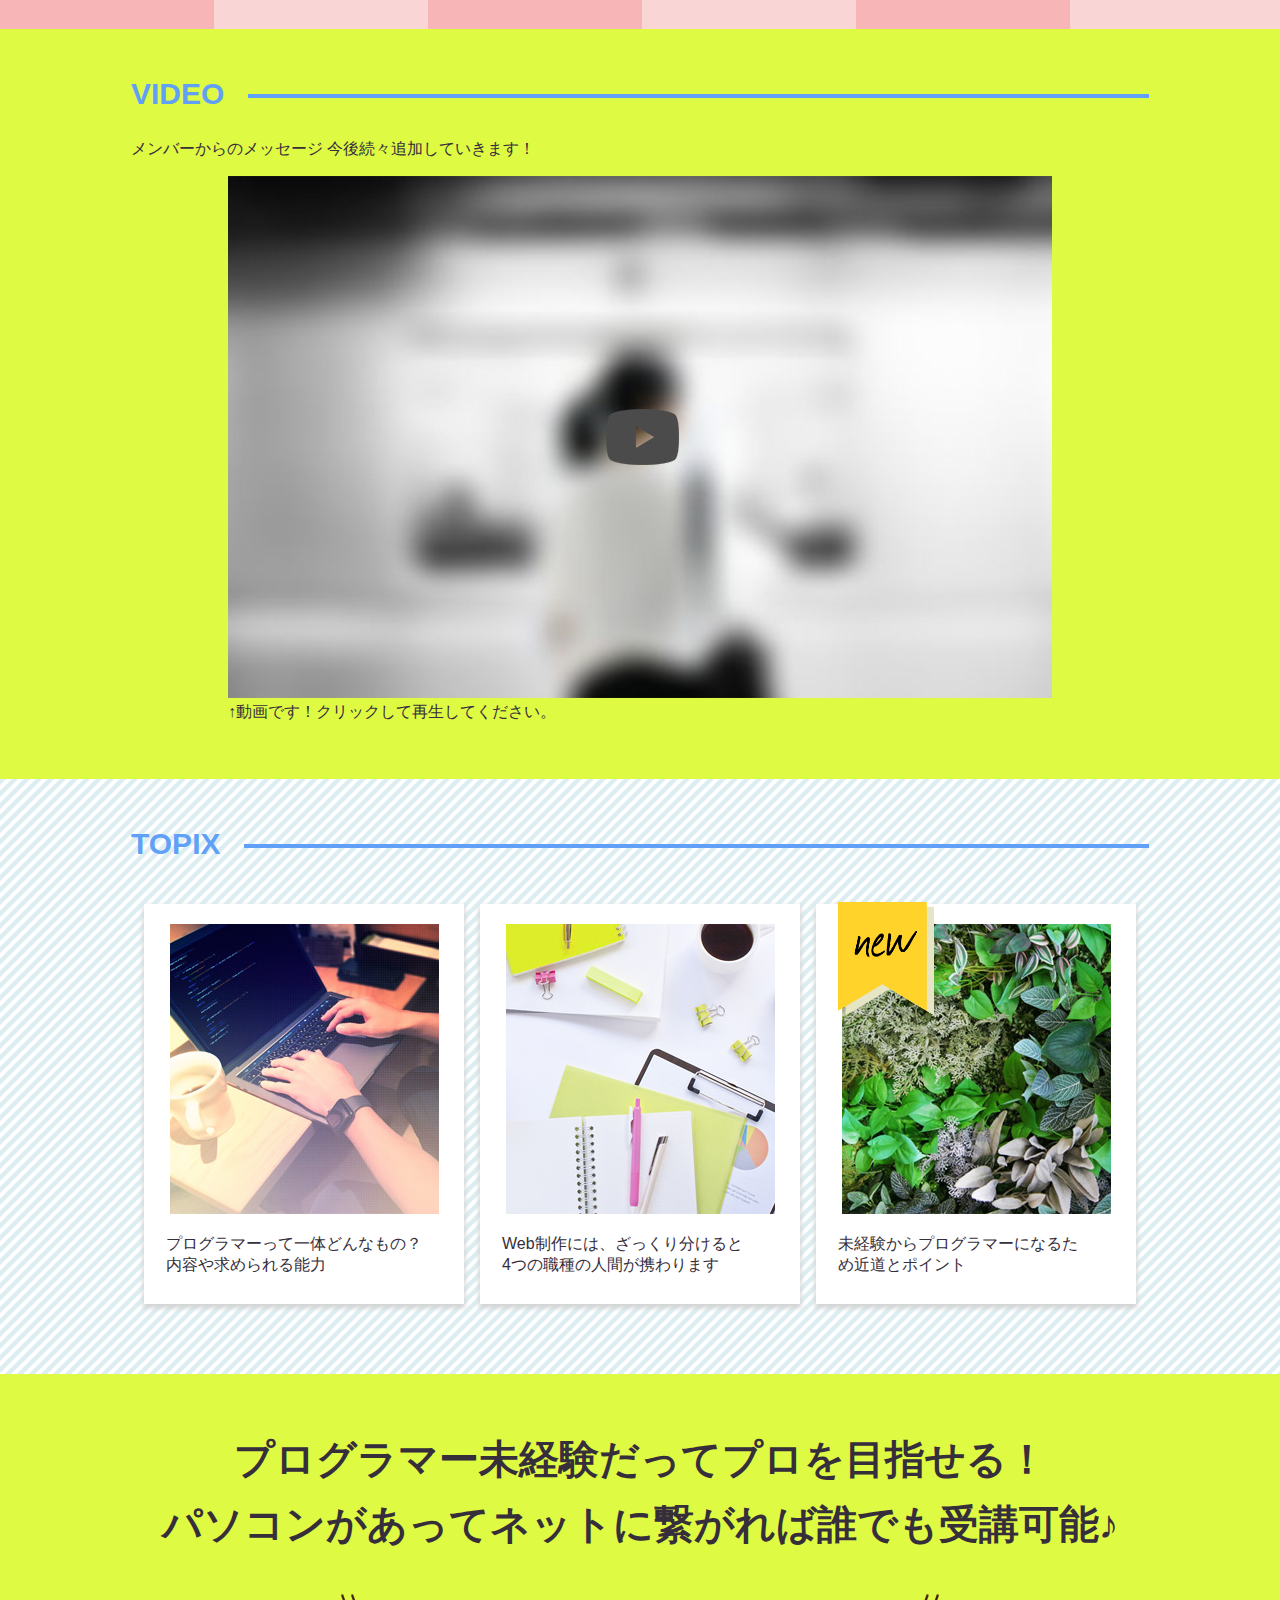
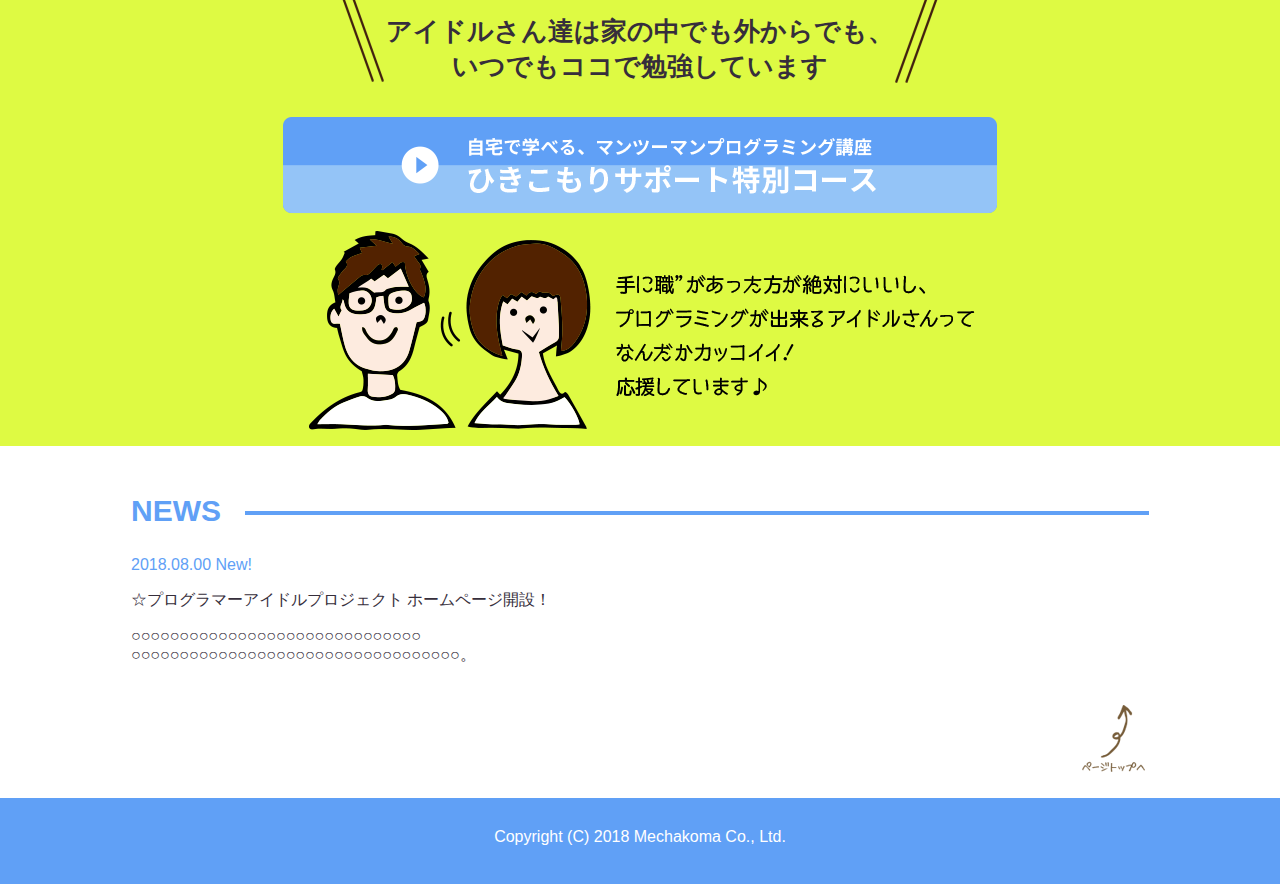
==== commit 7181a6cc: "Update index.html" ====
--- a/index.html
+++ b/index.html
@@ -10,20 +10,19 @@
 		<script>
 			jQuery(function ($) {
 				$(function () {
-			    	$("#hamburger i").click(function () {
-				    	if ($("#header_menu_responsive").hasClass("open")) {
-				        	$("#header_menu_responsive").removeClass("open").fadeOut(500);
-				        	$(this).css("color","#595757");
-				    	} else {
-				        	$("#header_menu_responsive").addClass("open").fadeIn(500);
-				        	$(this).css("color","#b5b5b6");
-				    	}
-			    	});
+					$("#hamburger i").click(function () {
+						if ($("#header_menu_responsive").hasClass("open")) {
+							$("#header_menu_responsive").removeClass("open").fadeOut(500);
+							$(this).css("color","#595757");
+						} else {
+							$("#header_menu_responsive").addClass("open").fadeIn(500);
+							$(this).css("color","#b5b5b6");
+						}
+					});
 			  	});
 			}); 
 		</script>
 	<title>Main</title>
-	
 </head>
 
 <body>
@@ -33,9 +32,6 @@
 		<div id= "header_logo">
 			<img src="./img/0_header/rogo.png">
 		</div>
-		
-		
-		
 		<nav id= "header_menu_desktop">
 				<ul id= "header_menu">
 					<li class= "header_menus"><img src= "./img/0_header/head_line.png"><a href= "#project_mission">MISSION<br>ミッション</a></li>
@@ -59,7 +55,6 @@
 					<li class= "hamburger_menus"><a href= "#news">NEWS</a></li>
 				</ul>
 		</nav>
-		
 	</div>
 </header>
 
@@ -92,6 +87,7 @@
 	<div class= "background_yellow">
 		<div id= "triangle_cut"></div> <!--三角形の切り込み実装-->
 	</div>
+	
 	
 	<section id= "point" class= "background_yellow">
 		<div class= "width_1018px">
@@ -127,7 +123,6 @@
 	<section id= "profile"> <!--(!)CSSの#profileのbackground関係要素で背景を設定しています。-->
 		<div class= "width_1018px">
 			<h1 class= "text_pink">PROFILE</h1>
-			
 				<div class= "profile_photos_array responsive_margin">
 					<figure class= "profile_photos">
 						<a href= "profile1.html" ontouchstart="">
@@ -162,7 +157,6 @@
 							プログラミング超初心者ですが自分でホームページ制作ができるぐらいがんばります！</p>
 					</figure>
 					<br class= "responsive_folding" />
-					
 				</div>
 				
 				<div class= "profile_photos_array">
@@ -198,14 +192,12 @@
 							<p><span class= "triangles">&#x25B6;</span>橘 由紀子（たちばな　ゆきこ）</p>
 							<p>アイドルがプログラミングに挑戦する姿で１人でも多くの方々に希望のパワーをお届けできるよう頑張ります！</p>
 					</figure>
-
 				</div>
 				<p id= "profile_recommend" class= "text_pink">みなさんの推しメンバーは<br class= "responsive_folding" />見つかりましたか？</p>
 		</div>
 	</section>
-		
-		
-		
+
+
 	<section id= "video" class= "background_yellow">
 		<div class= "width_1018px">
 			<h1 class= "text_blue">VIDEO</h1>
@@ -220,9 +212,8 @@
 			</div>
 		</div>
 	</section>
-		
-		
-		
+
+
 	<section id= "topix">
 		<div  class= "width_1018px">
 			<h1 class= "text_blue">TOPIX</h1>
@@ -251,7 +242,7 @@
 						<img src= "./img/3_body_lower/top_topix_3.jpg" class= "mouseover_white">
 						<img src= "./img/3_body_lower/nat2_h_04.png" class="new_logo">
 						<p>未経験からプログラマーになるた</br>
-						め近道とポイント</p>
+						め近道とポイント</p> <!--CONFLICT appeared here (9/30)-->
 					</a>
 				</div>
 			</div>	
@@ -264,7 +255,6 @@
 				<p>プログラマー未経験だって<br class= "responsive_folding" />プロを目指せる！</p>
 				<p>パソコンがあってネットに<br class= "responsive_folding" />繋がれば誰でも受講可能♪</p>
 			</div>
-			
 
 			<div id= "btn_2_upper">
 				<img src= "./img/3_body_lower/line_left.png">
@@ -272,7 +262,6 @@
 					いつでもココで勉強しています</p>
 				<img src= "./img/3_body_lower/line_right.png">
 			</div>
-
 			
 			<img src= "./img/3_body_lower/btn_2.png" class= "mouseover_white responsive_width_fit">
 			<img src= "./img/3_body_lower/illust_2.png" class= "responsive_width_fit">
@@ -300,4 +289,4 @@
 </footer>
 </div> <!--wrapper終了 -->
 </body>
-</html>+</html>
--- a/programmer_idol.css
+++ b/programmer_idol.css
@@ -26,21 +26,20 @@
 h1{
 	margin-top: 0;
 	padding-top: 48px;
-    padding-bottom: 8px;
-    font-size: 30px;
-    font-family: "Noto Sans JP", sans-serif;
-    text-align: left;
-    
-    display: flex;
-    align-items: left;
+	padding-bottom: 8px;
+	font-size: 30px;
+	font-family: "Noto Sans JP", sans-serif;
+	text-align: left;
+    	display: flex;
+    	align-items: left;
 }
 
 h1:after {
 	margin-top: 17px;
 	margin-left: 24px;
-    border-top: 4px solid;
-    content: "";
-    flex-grow: 1;
+    	border-top: 4px solid;
+    	content: "";
+    	flex-grow: 1;
 }
 
 a{
@@ -68,8 +67,6 @@
 .background_yellow{
 	background-color: #defa43;
 }
-
-
 
 .mouseover_white:hover { /* 青いボタンをホバーすると白っぽくさせる演出 */
 	transition-delay: 0.5s;
@@ -79,8 +76,6 @@
 
 
 
-
-
 /* ---------------------------------------------- */
 /* header固定については鳥取県倉吉市「松井酒造」さんのＨＰを参照。*/
 
@@ -90,19 +85,18 @@
 	background-color: #fff;
 	
 	border-top: 4px #60a0f6 solid;
-    border-bottom: 2px #dcdcdc solid;
-    
+	border-bottom: 2px #dcdcdc solid;
 	position: fixed;
-    top: 0;
-    left: 0;
+    	top: 0;
+    	left: 0;
 	z-index: 100;
 	
 	box-shadow: 0px 3px 2px #d3d3d3;
 }
 
 #header_wrapper{
-    height: 80px;
-    margin: 0 auto;
+    	height: 80px;
+    	margin: 0 auto;
 }
 
 
@@ -124,7 +118,7 @@
 
 .header_menus{
 	width: 116px;
-    font-size: 1.8vw;
+    	font-size: 1.8vw;
 	text-align: center;
 	display: table-cell;
 }
@@ -144,7 +138,6 @@
 #header_menu_responsive{
 	display: none;
 }
-
 
 
 
@@ -169,8 +162,8 @@
 	margin: 0 auto;
 	font-family: "Noto Sans JP", sans-serif;
 	z-index: 1;
-    position: absolute;
-    bottom: 4.2%;
+    	position: absolute;
+    	bottom: 4.2%;
 
 }
 
@@ -200,30 +193,30 @@
 #project_mission{
 	/* position: relative; */
 	height: 240px;
-    display: flex;
+    	display: flex;
 }
 
 
 #project_mission_inner{
-    margin-left: auto;
-    margin-right: auto;
+    	margin-left: auto;
+    	margin-right: auto;
 	display: inline-flex;
-    text-align: center;
+    	text-align: center;
 }
 
 #project_mission_logo{
 	width: 188px;
 	margin-top: auto;
 	margin-bottom: auto;
-    margin-right: 30px;
+    	margin-right: 30px;
 	float: left;
 }
 
 #project_mission_text{
 	margin-top: auto;
 	margin-bottom: auto;
-    text-align: left;
-    float: left;
+    	text-align: left;
+    	float: left;
 }
 
 #project_mission p,
@@ -261,32 +254,26 @@
 
 
 
-
-
-
-
 #point{
 	margin: 0 auto;
 }
 
-
 #point_comment{
 	margin-top: 0;
 	padding-top: 44px;
 	font-size: 26px;
 }
 
-
 #point_tab{
 	width: 165px;
-    height: 44px;
+    	height: 44px;
 	margin-bottom: 0;
-    padding: 8px;
-    font-size: 22px;
-    color: #fff;
-    background-color: #60a0f6;
-    border-radius: 15px 15px 0 0;
-    text-align: center;
+    	padding: 8px;
+    	font-size: 22px;
+    	color: #fff;
+    	background-color: #60a0f6;
+    	border-radius: 15px 15px 0 0;
+    	text-align: center;
 }
 
 #point_text{
@@ -321,8 +308,8 @@
 }
 
 #point_collab{
-    margin-top: 40px;
-    margin-bottom: 30px;
+    	margin-top: 40px;
+    	margin-bottom: 30px;
 	margin-left: 30px;
 	padding-left: 24px;
 	text-align: left;
@@ -342,7 +329,7 @@
 
 
 #point_images{
-    padding-bottom: 40px;
+    	padding-bottom: 40px;
 }
 
 
@@ -358,10 +345,6 @@
 	padding-left: 0;
 	padding-right: 0;
 	clear: both;
-	display: flex;
-    flex-direction: row;
-    flex-wrap: wrap;
-    justify-content: space-between;
 }
 
 .profile_photos,
@@ -374,8 +357,6 @@
 .profile_photos{
 	width: 315px;
 	height: 440px;
-	margin-left: 0;
-    margin-right: 0;
 }
 
 .profile_photos p{
@@ -409,7 +390,7 @@
 
 .topix_items p{
 	padding-left: 22px;
-    padding-right: 22px;
+    	padding-right: 22px;
 	text-align: left;
 
 }
@@ -431,13 +412,13 @@
 
 #profile_recommend{
 	margin-bottom: 0;
-    padding-bottom: 44px;
-    font-size: 26px;
+    	padding-bottom: 44px;
+    	font-size: 26px;
 }
 
 #video{
-    padding-bottom: 40px;
-    font-family: "Noto Sans JP", sans-serif;
+    	padding-bottom: 40px;
+    	font-family: "Noto Sans JP", sans-serif;
 }
 
 #video p{
@@ -459,48 +440,39 @@
 #course p{
 	margin-top: 10px;
 	margin-bottom: 10px;
-	font-size: 34px;
+	font-size: 40px;
 	font-weight: bold;
 }
-
 
 #course img{
 	margin-bottom: 10px;
-} 
-
+}
 
 #course_text{
 	padding-top: 48px;
 }
 
 #btn_2_upper{
-    margin-top: 30px;
-    margin-bottom: 22px;
+    	margin-top: 30px;
+    	margin-bottom: 22px;
 	display: inline-flex;
-    /*padding-left: 210px;*/
 }
 
 #btn_2_upper p{
-    padding-top: 2%;
+    	padding-top: 2%;
 	font-size: 2vw;
 }
 
-#course_img{
-	padding-top: 20px;
-    padding-bottom: 30px;
-}
 
 #news{
 	font-family: "Noto Sans JP", sans-serif;
 }
-
 
 #news p{
 	text-align: left;
 }
 
 
-
 footer{
 	width: 100%;
 	height: 86px;
@@ -510,11 +482,9 @@
 
 footer p{
 	margin-top: 0;
-    padding-top: 30px;
+    	padding-top: 30px;
 	color: #fff;
 }
-
-
 
 
 
@@ -527,7 +497,6 @@
 l-card = #profile
 
 */
-
 
 
 /*↓隠れているピンクの○*/
@@ -535,21 +504,20 @@
 	width: 10px;
 	height: 10px;
 	border: 0px solid #fa61de;
-	  
+	
 	content: "";
 	text-align: center;
-	  
+	
 	position: absolute;
 	left: 50%;
 	top: 50%;
 	transform: translate(-50%, -50%);
 	transition: opacity 0.3s, width 0.8s 0.1s, height 0.8s 0.1s, border-width 0.4s 0.1s;
-	  
+	
 	border-radius: 50%;
 	background: rgba(248, 181, 183, 0.7);
 	opacity: 0; /* ホバーがないときは、完全透過で隠してしまう */
 }
-
 
 .profile_photos a:hover .pink_wave{  /*(.pink_wave のところに以前これがあった→）.profile_photos a:after*/
 	width: 480px;
@@ -563,8 +531,6 @@
 }
 
 
-
-
 /*↓Read more の白い文字*/
 .more-text {
 	transition: 0.5s;
@@ -587,7 +553,6 @@
 }
 
 
-
 /* ------------------------------------------------------------ */
 /*(!)以下はTopix、Profileだけで使われているCSSになります。 */
 
@@ -595,17 +560,17 @@
 h2{
 	margin-top: 0;
 	padding-top: 50px;
-    padding-bottom: 8px;
+    	padding-bottom: 8px;
 	font-size: 24px;
 }
 
 .prof_topix_title {
-    margin-top: 80px;
+    	margin-top: 96px;
 	margin-bottom: 60px;
-    height: 136px;
-    color: #60a0f6;
-    padding-top: 46px;
-    background-image: url(./img/backgrounds/bg_02.png);
+    	height: 136px;
+    	color: #60a0f6;
+    	padding-top: 46px;
+    	background-image: url(./img/backgrounds/bg_02.png);
 }
 
 .prof_topix_title h1{
@@ -614,8 +579,8 @@
 
 .prof_topix_document{
 	width: 1018px;
-    margin: 0 auto;
-    text-align: left;
+    	margin: 0 auto;
+    	text-align: left;
 	font-family: "Noto Sans JP", sans-serif;
 }
 
@@ -637,35 +602,30 @@
 	background-color: #ffff00;
 }
 
-
 .back_to_pagetop,
 .back_to_index{
 	display: inline-block;
-    text-align: right;
-}
-
-.back_to_pagetop{
-	height: auto;
-	margin-bottom: 20px;
-}
-
-.back_to_index img{
+    	text-align: right;
+}
+
+.back_to_index img,
+.back_to_pagetop img{
 	margin-top: 20px;
 	margin-bottom: 20px;
 }
 
 .profile_img{
 	width: 484px;
-	height: auto;
-    float: left;
-    margin-right: 38px;
+	height: 700px;
+    	float: left;
+    	margin-right: 38px;
 	display: inline-block;
 }
 
 .profile_text{
 	width: 490px;
-    float: right;
-    display: inline-block;
+    	float: right;
+    	display: inline-block;
 }
 
 
--- a/programmer_idol(Responsive).css
+++ b/programmer_idol(Responsive).css
@@ -8,7 +8,7 @@
 		width: 100%;
 		margin: 0 auto;
 		padding-left: 8px;
-	    padding-right: 8px;
+	    	padding-right: 8px;
 	}
 	
 	.background_blue{
@@ -25,14 +25,14 @@
 	}
 	
 	#header_logo img{
-	    width: 80%;
+	    	width: 80%;
 		height: auto;
-    	margin-top: 8px;
+    		margin-top: 8px;
 	}
 	
 	.header_menus{
-	    width: 95px;
-    	font-size: 1.18vw;
+	    	width: 95px;
+		font-size: 1.18vw;
 	}
 	
 	#project_mission_text{
@@ -48,13 +48,11 @@
 
 
 
-
 @media only screen and (max-width: 769px){
-	
 	
 	.width_1018px{
 		padding-left: 0;
-	    padding-right: 0;
+	    	padding-right: 0;
 	}
 	
 	h1{
@@ -80,7 +78,7 @@
 	
 	.responsive_width_fit{
 		width: 100%;
-    	margin-top: 10px;
+    		margin-top: 10px;
 	}
 	
 	.responsive_margin{
@@ -99,8 +97,8 @@
 	}
 
 	#hamburger{
-	    padding-top: 12px;
-	    padding-right: 14px;
+	    	padding-top: 12px;
+	    	padding-right: 14px;
 		/* color: #595757; */
 		font-size: 280%;
 		display: flex;
@@ -132,27 +130,27 @@
 	
 	
 	#header_menu_responsive{
-	  display: none;
-	  position: fixed;
-	  width: 100%;
-	  height: 0%;
-	  top: 0;
-	  left: 0;
-	  transition: 0.5s ease-in-out;
+	  	display: none;
+	  	position: fixed;
+		width: 100%;
+		height: 0%;
+		top: 0;
+		left: 0;
+		transition: 0.5s ease-in-out;
 	}
 	
 	#header_menu_responsive.open {
-	  display: block;
-	  opacity: 1;
-	  overflow: auto;
-	  position: fixed;
-	  top: 92px;
-	  left: 0;
-	  z-index: 100;
-	  width: 100%;
-	  height: auto;
-	  background: rgba(255, 255, 255, 0.99); /*背景色*/
-	  overflow: hidden;/*ブラー効果でボヤけた部分を非表示*/
+		display: block;
+		opacity: 1;
+		overflow: auto;
+		position: fixed;
+		top: 92px;
+		left: 0;
+		z-index: 100;
+		width: 100%;
+		height: auto;
+		background: rgba(255, 255, 255, 0.99); /*背景色*/
+		overflow: hidden;/*ブラー効果でボヤけた部分を非表示*/
 	}
 	
 	
@@ -179,19 +177,19 @@
 
 	#header{
 		padding-left: 20px;
-    	padding-right: 20px;
+    		padding-right: 20px;
 	}
 	
 	#header_logo img{
-	    width: 100%;
-    	height: auto;
-    	margin-top: 0;
+	    	width: 100%;
+    		height: auto;
+    		margin-top: 0;
 	}
 	
 
 	#top_image_upon p{
 		font-size: 6vw;
-    	margin-bottom: 10px;
+    		margin-bottom: 10px;
 	}
 	
 	#project_mission{
@@ -242,18 +240,16 @@
 		float: none;
 	}
 	
-	
-	
 	.text_underline{
 		text-decoration: none;
 	}
 	
 	#point_collab{
-	    margin-bottom: 10px;
+	    	margin-bottom: 10px;
 		margin-left: 0px;
-	    padding-left: 0px;
-	    border-left: none;
-	    border-left-style: none;
+	    	padding-left: 0px;
+	    	border-left: none;
+	    	border-left-style: none;
 	}
 	
 	
@@ -276,7 +272,7 @@
 	#course_text p {
 		margin-left: 20px;
     	margin-right: 20px;
-	    font-size: 7.7vw;
+	    	font-size: 7.7vw;
 	}
 	
 	#btn_2_upper p{
@@ -285,14 +281,12 @@
 	
 	
 	
-	
 /* Profile, Topixの中身 */
 
 	.prof_topix_title{
 		margin-bottom: 0;
 	}
 	
-	
 	.prof_topix_document{
 		width: 100%;
 	}
@@ -305,12 +299,12 @@
 	.profile_img{
 		width: 100%;
 		height: 100%;
-	    margin-right: 0; 
+	    	margin-right: 0; 
 	}
 
 	.profile_text {
-    	width: 100%;
-    	text-align: center;
+    		width: 100%;
+    		text-align: center;
 	}
 	
 	.profile_text p{
@@ -342,11 +336,11 @@
 	
 	.hamburger_menus{
 		height: 40px;
-    	margin: 10px 0 15px 0;
+    		margin: 10px 0 15px 0;
 	}
 
 	#project_mission_logo{
-	    margin-left: -10px;
+	    	margin-left: -10px;
 	}
 
 /*
@@ -360,8 +354,8 @@
 */
 	
 	#btn_2_upper p {
-	    font-size: 3.8vw;
-	    padding-top: 3%;
+	    	font-size: 3.8vw;
+	    	padding-top: 3%;
 	}
 	
 	.profile_photos_array,
@@ -372,8 +366,8 @@
 	
 	.profile_text h2{
 		font-size: 20px;
-    	text-align: center;
-    }
+    		text-align: center;
+    	}
 }
 
 
@@ -408,6 +402,6 @@
 	
 	.header_menus{
 		width: 116px;
-	    font-size: 14px;
+	    	font-size: 14px;
 	}
 }
